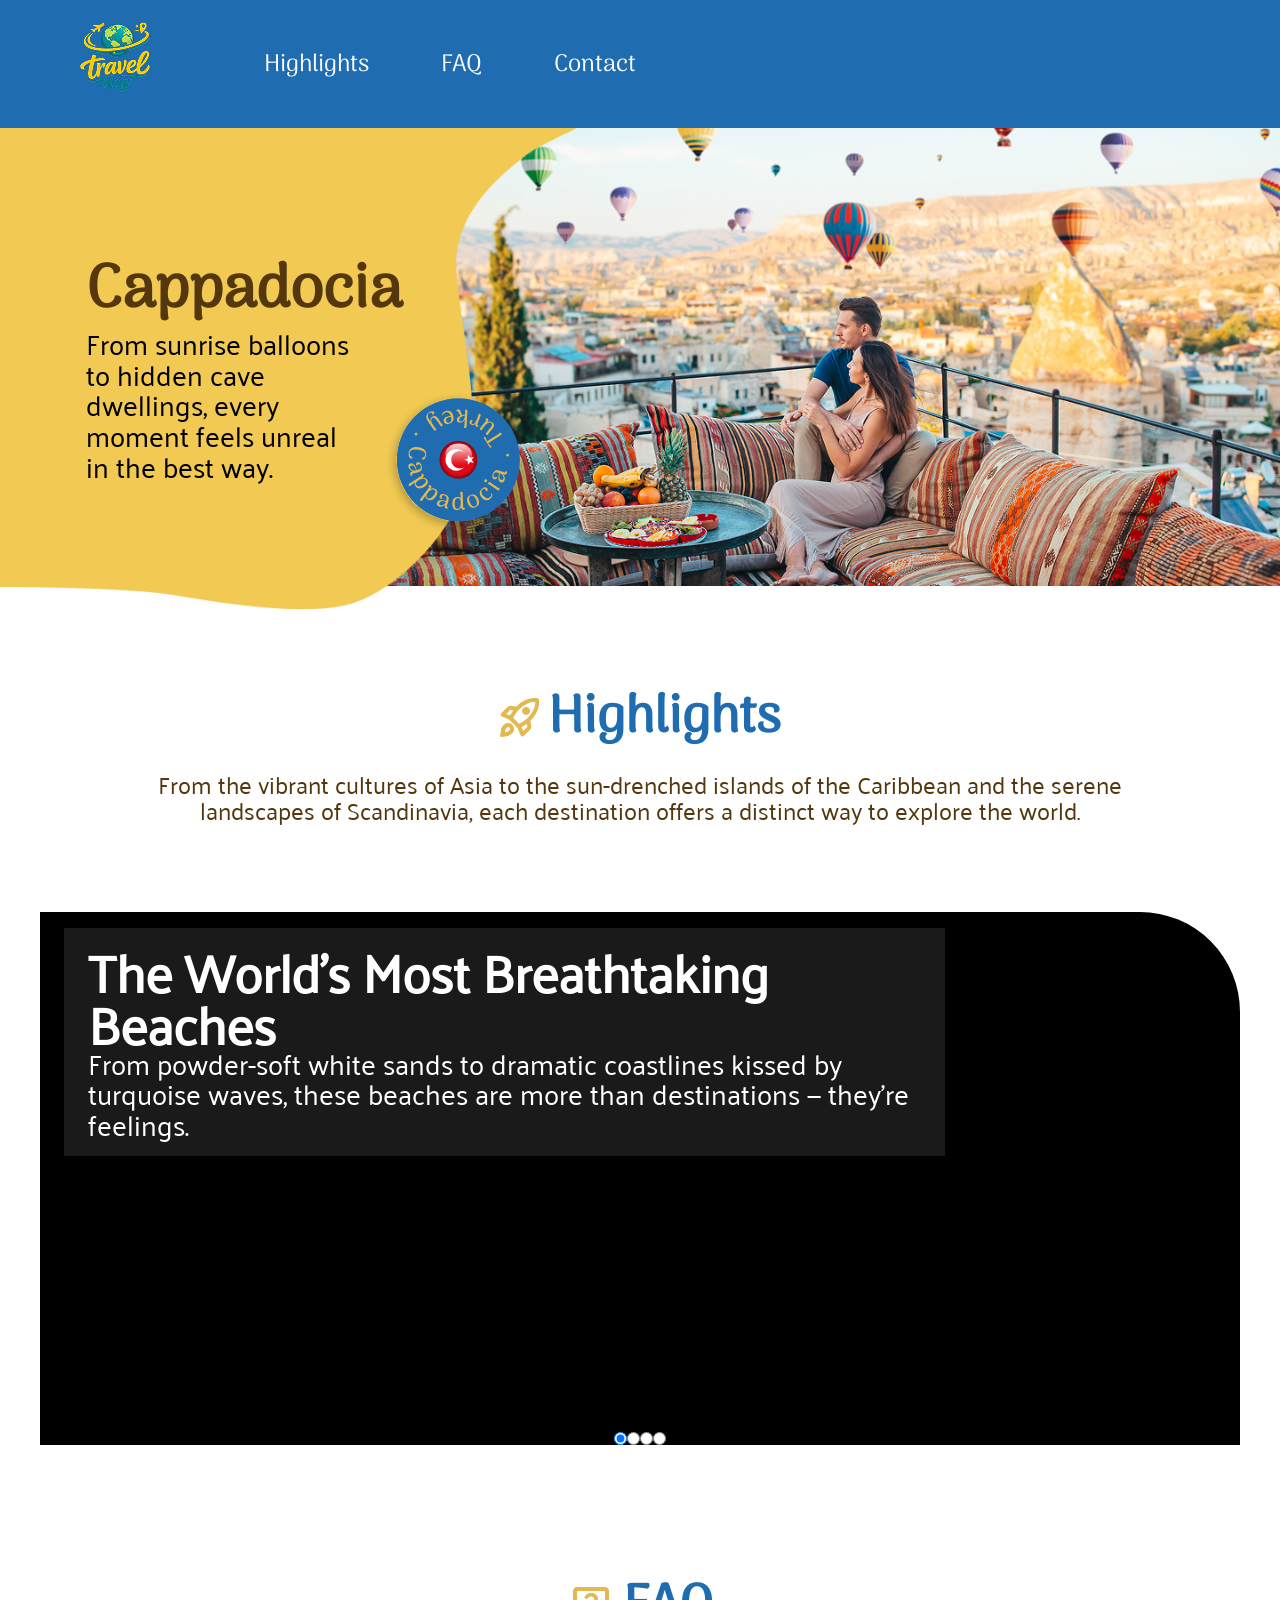
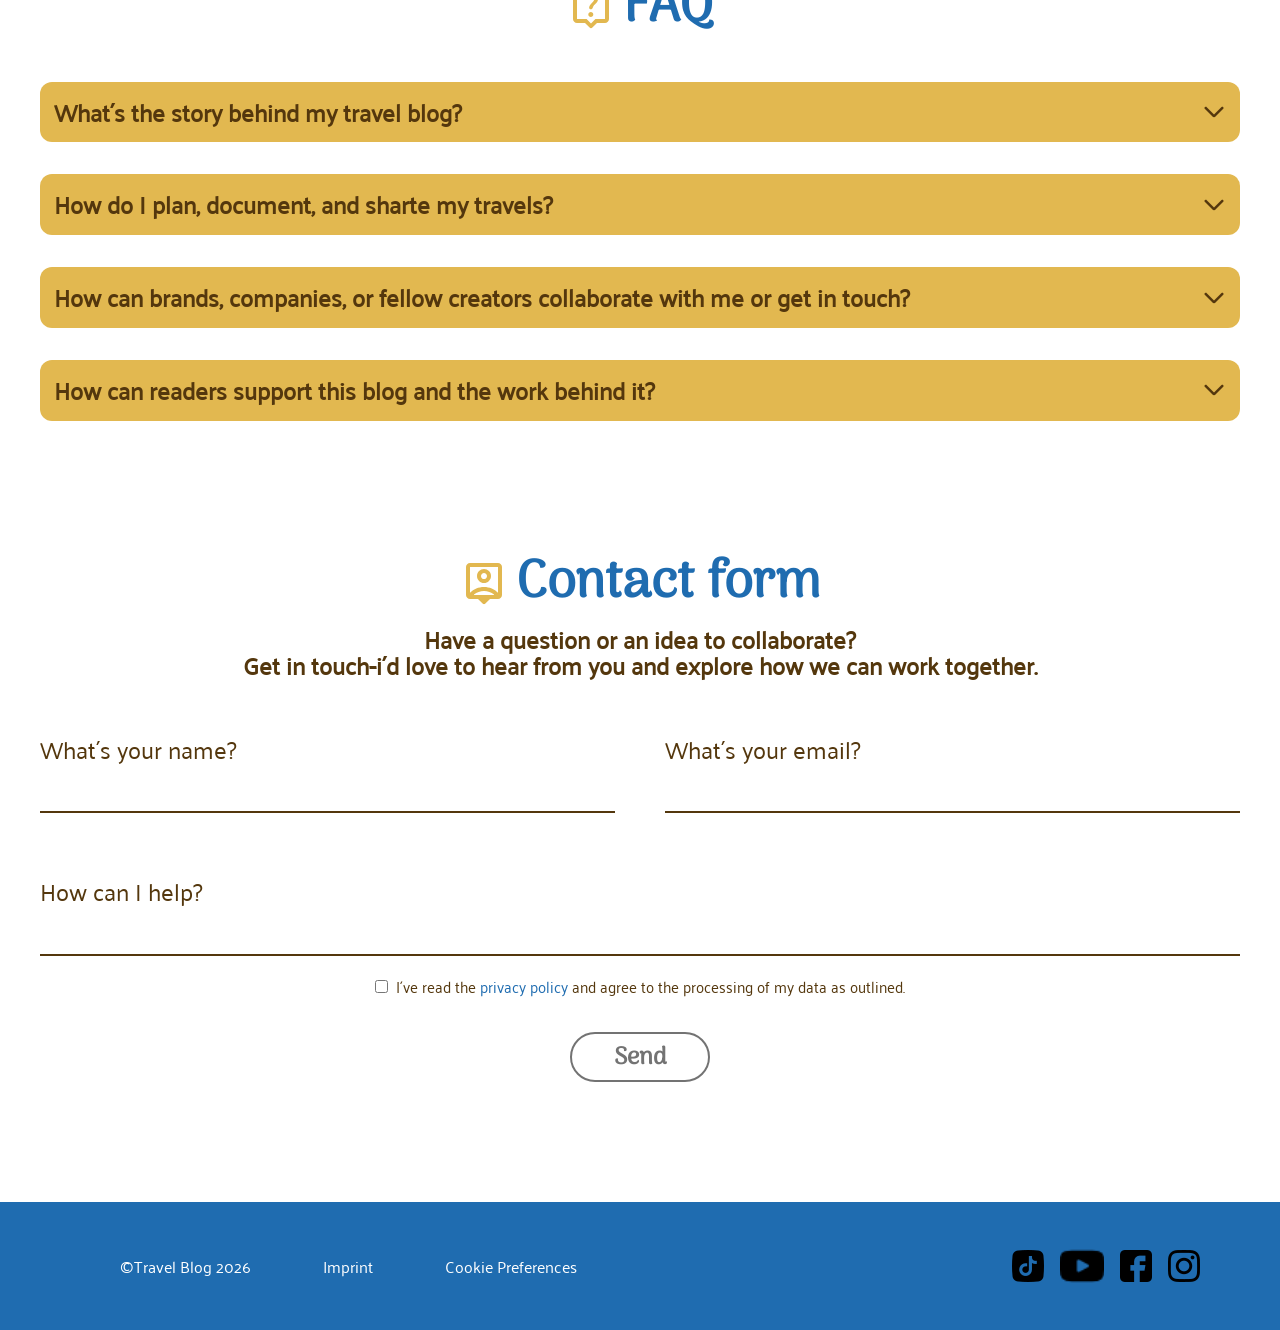
==== index.html @ 749b05cd "feat: added all responsives" ====
<!DOCTYPE html>
<html lang="en">

<head>
    <meta charset="UTF-8">
    <meta name="viewport" content="width=device-width, initial-scale=1.0">
    <title>Blog</title>
    <link rel="stylesheet" href="style.css">
    <link rel="manipulation" href="effects.js">

</head>

<body>
    <header class="header">
        <div class="header-content">
            <a href="../index.html">
                <img src="../img/logo.png" alt="logo" class="header-logo">
            </a>
            <nav>
                <ul>
                    <li><a href="../index.html">
                        <img src="../img/Home.svg" alt="home-icon" class="header-home-button">
                        </a></li>
                    <li><a href="#slider-link">
                        <img src="../img/landing-page_rocket.svg" alt="rocket_icon">
                        <span>Highlights</span>
                        </a></li>
                    <li><a href="#FAQ-link">
                        <img src="../img/live_help.svg" alt="FAQ-img">
                        <span>FAQ</span>
                    </a></li>
                    <li><a href="#contact-link">
                        <img src="../img/person_pin.svg" alt="contact-img">
                        <span>Contact</span>
                    </a></li>
                </ul>
            </nav>
        </div>
    </header>
    <section class="hero">
            <div class="hero-section-yellow">
                <img class="hero-Vector" src="./img/landing-page_hero-Vector 16.png" alt="hero-Vector">
                <div class="hero-section-text">
                    <h3>Cappadocia</h3>
                    <p>From sunrise balloons to hidden cave dwellings, every moment feels unreal in the best way.</p>
                </div>
                <img class="hero-section-circle" src="./img/landing-page_Circle.svg" alt="hero_circle">
            </div>
        </section>
    <main>
        


        <section class="slider-section" id="slider-link">
            <div class="slider-section-text">
                <div class="slider-section-text-headline">
                    <img src="./img/landing-page_rocket.svg" alt="rocket_icon">
                    <h2>Highlights</h2>
                </div>
                <p>From the vibrant cultures of Asia to the sun-drenched islands of the Caribbean and the serene
                    landscapes of Scandinavia, each destination offers a distinct way to explore the world.</p>
            </div>
            <div class="slider-landing_page">
                <input type="radio" name="slider" value="one" checked>
                <input type="radio" name="slider" value="two">
                <input type="radio" name="slider" value="three">
                <input type="radio" name="slider" value="four">


                <div class="slider-landing_page_wrapper" onclick="handleSlider(event)">
                    <a href="Carousel/carousel.html" class="slider-link" target="_blank">
                        <div class="slider-landing_page_element element_one">

                            <div class="slider-landing_page_element_text">
                                <h2>The World’s Most Breathtaking <br> Beaches</h2>
                                <p>From powder-soft white sands to dramatic coastlines kissed by turquoise waves, these
                                    beaches are more than destinations — they’re feelings.</p>
                            </div>
                        </div>
                    </a>
                    <a href="Video/video.html" class="slider-link" target="_blank">
                        <div class="slider-landing_page_element element_two">
                            <div class="slider-landing_page_element_text">
                                <h2>Copenhagen in 3 Days: Big <br> Experiences, Smart Spending</h2>
                                <p>Discover Copenhagen, where historic charm meets modern design, vibrant cycling
                                    culture
                                    and waterfront living. Experience the heart of Scandinavia through cozy cafés,
                                    innovative cuisine, and effortlessly cool city life.</p>
                            </div>
                        </div>
                    </a>
                    <a href="Graph/graph.html" class="slider-link" target="_blank">
                        <div class="slider-landing_page_element element_three">
                            <div class="slider-landing_page_element_text">
                                <h2>Pattaya Pulse: <br> Food, Sun and Neon Nights</h2>
                                <p>From bustling promenades to nearby islands, the city offers an energetic and diverse
                                    escape.
                                    Discover
                                    Pattaya City, with vibrant nightlife and rich cultural landmarks.</p>
                            </div>
                        </div>
                    </a>
                    <a href="" class="slider-link" target="_blank">
                        <div class="slider-landing_page_element element_four">
                            <div class="slider-landing_page_element_text">
                                <h2>Mount Fuji: Japan’s Icon <br> of Nature and Tradition</h2>
                                <p>Rising gracefully above lakes, forests and ancient temples, Mount Fuji is far
                                    more than Japan’s highest peak. Whether admired during cherry blossom season or
                                    covered in snow, it offers unforgettable views and a deep connection to Japanese
                                    culture.</p>
                            </div>
                        </div>
                    </a>
                </div>
            </div>

        </section>


        <section class="FAQ-section" id="FAQ-link">
            <div class="FAQ">
                <img src="img/live_help.svg" alt="FAQ-img">
                <h2>FAQ</h2>
            </div>

            <div class="FAQ-questions">
                <article class="questions">What´s the story behind my travel blog? <img src="img/arrow_forward_ios.png"
                        alt="arrow-down"></article>
                <article class="questions">How do I plan, document, and sharte my travels? <img
                        src="img/arrow_forward_ios.png" alt="arrow-down"></article>
                <article class="questions">How can brands, companies, or fellow creators collaborate with me or get in
                    touch? <img src="img/arrow_forward_ios.png" alt="arrow-down"></article>
                <article class="questions">How can readers support this blog and the work behind it? <img
                        src="img/arrow_forward_ios.png" alt="arrow-down"></article>
            </div>
        </section>


        <section class="contact-section" id="contact-link">
            <div class="contact">
                <div class="contact-headline">
                    <img src="/img/person_pin.svg" alt="contact-img">
                    <h2>Contact form</h2>
                </div>
                <p>
                    Have a question or an idea to collaborate? <br>
                    Get in touch-i´d love to hear from you and explore how we can work together.
                </p>
            </div>

            <div class="contact-form">
                <div class="contact-form-inputs">
                    <div class="contact-form-inputs-top">
                        <div class="contact-form-inputs-top-left">
                            <p class="input-p">What´s your name?</p>
                            <input class="input-top" type="text">
                        </div>

                        <div class="contact-form-inputs-top-right">
                            <p class="input-p">What´s your email?</p>
                            <input class="input-top" type="text">
                        </div>
                    </div>

                    <div class="contact-form-inputs-bottom">
                        <p class="input-p">How can I help?</p>
                        <input class="input-bottom" type="text">
                    </div>
                </div>

                <div class="contact-form-send">
                    <div class="privacy-policy-check">
                        <input type="checkbox">
                        <span>I´ve read the <a href="">privacy policy</a> and agree to the processing of my data as outlined.</span>
                    </div>
                    <button class="contact-form-send-button">
                        Send
                    </button>
                </div>
            </div>
        </section>
    </main>

    <footer>
        <nav>
            <ul>
                <li>©Travel Blog 2026</li>
                <li><a href="">Imprint</a></li>
                <li><a href="">Cookie Preferences</a></li>
            </ul>
        </nav>

        <div class="socials">
            <img src="../img/tiktok2.png" alt="Tiktok-Logo" class="social-icon">
            <img class="yt-logo social-icon" src="../img/youtube.png" alt="YouTube-Logo">
            <img src="../img/facebook.png" alt="Facebook-Logo" class="social-icon">
            <img src="../img/Instagram.png" alt="Instagram-Logo" class="social-icon">
        </div>

    </footer>
</body>

</html>
---- style.css ----
:root {
    --primary-color: #1F6CB0;
    --secondary-color: #E2B850;
    --alternative-color: #E24C60;
    --texts: "Palanquin";
    --headlines: "Arima";
}

@font-face {
    font-display: swap;
    font-family: 'Arima';
    font-style: normal;
    font-weight: 400;
    src: url(fonts/Arima/Arima-VariableFont_wght.ttf) format('woff2');
}

@font-face {
    font-display: swap;
    font-family: 'Palanquin';
    font-style: normal;
    font-weight: 400;
    src: url(fonts/Arima/Palanquin/Palanquin-Regular.ttf) format('woff2');
}

/** General **/

* {
    margin: 0;
    box-sizing: border-box;
    scroll-behavior: smooth;
}

body {
    display: flex;
    flex-direction: column;
    min-height: 100vh;
}

header {
    background-color: var(--primary-color);

    font-family: var(--headlines);
    font-size: 24px;

    padding: 0px 80px;
}

.header-content {

    height: 128px;

    margin: 0 auto;

    display: flex;
    align-items: center;
}

.header-logo {
    height: 72px;
    width: 72px;
    object-fit: contain;
    /* Sorgt dafür, dass das Logo nicht verzerrt */
}

.header-home-button {
    display: none;
}


nav ul {
    display: flex;
    list-style-type: none;
    gap: 72px;
    justify-content: center;
}

nav ul a {
    color: white;
    text-decoration: none;
}

nav img {
    display: none;
}

main {
    flex: 1;
}

main p {
    color: #54370D;
}

section {
    max-width: 1440px;
    margin: 0 auto;
}

footer {
    display: flex;
    justify-content: space-between;
    align-items: center;
    background-color: var(--primary-color);
    height: 128px;
    color: white;
    font-family: var(--texts);
    font-size: 16px;
    padding: 0px 80px;
}

footer a {
    color: white;
}

/** Headlines **/
h1 {
    color: var(--alternative-color);
    font-family: var(--headlines);
    font-size: 64px;
    font-weight: 700 bold;
    line-height: 1.2;
}

h2 {
    color: var(--primary-color);
    font-size: 52px;
    font-weight: 600;
    font-family: var(--headlines);
}

h3 {
    font-family: var(--headlines);
    font-size: 32px;
    line-height: 120%;
    font-weight: 600;
    color: #54370D;

    align-self: center;
}

/** Text **/


/** Images **/
.socials {
    display: flex;
    align-items: center;
    gap: 16px;
}

.yt-logo {
    height: 44px;
    width: 44px;
    ;
}

/**MAIN**/
/**Hero-section**/
.hero {
    display: flex;
    width: 100%;
    position: relative;

    background-image: url(img/landing-page_hero\ photo.png);
    background-repeat: no-repeat;
    background-size: contain;
}

.hero-section-yellow {
    position: relative;
    width: 45%;
}

.hero-Vector {
    display: block;
    width: 100%;
    height: 100%;
    object-fit: fill;
}

.hero-section-text {
    position: absolute;
    top: 50%;
    left: 15%;
    transform: translateY(-50%);

    max-width: 280px;
    z-index: 2;
}

.hero-section-text>h3 {
    font-size: 60px;
}

.hero-section-text>p {
    font-family: var(--texts);
    font-size: 28px;
    font-weight: 500;
    line-height: 1.1;
}

.hero-section-circle {
    position: absolute;
    top: 55%;
    right: 0;
    transform: translateX(-35%);


    width: 140px;
    height: auto;

    z-index: 3;
}

/**Slider-Section**/
.slider-section {
    display: flex;
    flex-direction: column;
    align-items: center;
    text-align: center;

    padding-top: 80px;
    gap: 88px;
}

.slider-section-text {
    display: flex;
    flex-direction: column;
    align-items: center;

    gap: 24px;

    max-width: 979px;
}

.slider-section-text-headline {
    display: flex;
    align-items: center;

    gap: 8px;
}

.slider-section-text-headline{
    color: var(--primary-color);
}

.slider-section-text {
    font-size: 24px;
    font-family: var(--texts);
    line-height: 1.1;
}



/**Slider**/

.slider-landing_page {
    position: relative;

    background-color: black;

    max-width: 1200px;
    min-height: 533px;

    width: 100%;
    height: 100%;

    display: flex;
    justify-content: center;
    align-items: flex-end;

    overflow: hidden;

    border-top-right-radius: 100px;
}

.slider-landing_page input {
    z-index: 2;
}

.slider-landing_page_wrapper {
    z-index: 1;

    position: absolute;
    top: 0;
    left: 0;
    display: flex;

    width: 400%;
    height: 100%;

    transition: all 1s ease-in-out;
}

.slider-landing_page_element {
    width: 100%;
    height: 100%;

    padding: 16px 24px;

    background-size: cover;
    background-position: center;
    background-repeat: no-repeat;
}

.element_one {
    background-image: url("./img/carousel-5.jpg");
    background-repeat: no-repeat;
    background-size: cover;
}

.element_two {
    background-image: url("./img/copenhagen.jpg");
    background-repeat: no-repeat;
    background-size: cover;
}

.element_three {
    background-image: url("./img/pattaya.jpeg");
    background-repeat: no-repeat;
    background-size: cover;
}

.element_four {
    background-image: url("./img/mount_fuji.jpg");
    background-repeat: no-repeat;
    background-size: cover;
}

.slider-landing_page input[value="one"]:checked~.slider-landing_page_wrapper {
    transform: translatex(0%);
}

.slider-landing_page input[value="two"]:checked~.slider-landing_page_wrapper {
    transform: translatex(-25%);
}

.slider-landing_page input[value="three"]:checked~.slider-landing_page_wrapper {
    transform: translatex(-50%);
}

.slider-landing_page input[value="four"]:checked~.slider-landing_page_wrapper {
    transform: translatex(-75%);
}

.slider-landing_page_element_text {
    background-color: rgba(255, 255, 255, 0.1);
    max-width: 881px;


    padding: 16px 24px;

    gap: 8px;

    text-align: left;
}

.slider-landing_page_element_text h2{
    font-family: var(--texts);
    font-weight: bold;
    color: white;
    line-height: 1;
}

.slider-landing_page_element_text p {
    font-family: var(--texts);
    font-size: 28px;
    color: white;
    line-height: 1.1;
}

.slider-link {
    display: block;
    flex: 0 0 25%;
    width: 25%;
    height: 100%;
    text-decoration: none;
}


/** FAQ **/

.FAQ-section {
    display: flex;
    flex-direction: column;
    gap: 32px;
    justify-content: center;
    align-items: center;
    padding-bottom: 120px;
    padding-top: 120px;
}

.FAQ {
    display: flex;
    align-items: center;
    justify-content: center;
    gap: 8px;
}

.FAQ h2 {
    height: fit-content;
}

.FAQ-questions {
    display: flex;
    flex-direction: column;
    align-items: center;

    width: 100%;

    gap: 32px;
}

.questions {
    display: flex;
    align-items: center;
    justify-content: space-between;
    font-size: 24px;
    font-weight: 700;
    line-height: 120%;
    font-family: var(--texts);
    color: #54370D;
    background-color: var(--secondary-color);

    max-width: 1200px;
    width: 100%;
    padding: 16px 14px;
    border-radius: 12px;
}

/** Contact **/

.contact-section {
    display: flex;
    flex-direction: column;
    gap: 56px;
    padding-bottom: 120px;
}

.contact {
    display: flex;
    flex-direction: column;
    align-items: center;
    text-align: center;
}

.contact-form {
    display: flex;
    flex-direction: column;
    gap: 16px;
    align-items: center;
}

.contact p {
    color: #54370D;
    font-size: 24px;
    font-family: var(--texts);
    font-weight: 600;
    line-height: 110%;
}

.contact-headline {
    display: flex;
    align-items: center;
    justify-content: center;
    gap: 8px;
}

.contact-form-send {
    display: flex;
    flex-direction: column;
    justify-content: center;
    align-items: center;
    gap: 32px;
}

.privacy-policy-check {
    display: flex;
    
    align-items: center;
    justify-content: center;
    width: 100%;
    gap: 8px;
    color: #54370D;
    font-size: 15px;
    font-weight: 400;
    font-family: var(--texts);
}

.privacy-policy-check a {
    color: var(--primary-color);
    text-decoration: none;
}


/** Input **/

input {
    border: none;
    border-bottom: 2px solid #54370D;
    outline: none;
    padding: 8px 0;

}

.input-p {
    font-size: 24px;
    font-weight: 500;
    line-height: 120%;
    font-family: var(--texts);
}

.contact-form-inputs {
    display: flex;
    flex-direction: column;

    gap: 64px;
    width: 100%;
    max-width: 1200px;
}

.contact-form-inputs-top {
    display: flex;
    gap: 50px;
}

.contact-form-inputs-top-left {
    display: flex;
    flex-direction: column;

    gap: 17px;
    flex: 1;
}

.contact-form-inputs-top-right {
    display: flex;
    flex: 1;
    flex-direction: column;

    gap: 17px;
}

.contact-form-inputs-bottom {
    display: flex;
    flex-direction: column;
    gap: 17px;
}

/** Buttons **/

.contact-form-send-button {
    width: 140px;
    height: 50px;
    border-radius: 40px;
    background-color: white;
    font-family: var(--headlines);
    font-size: 24px;
    font-weight: 700;
    color: #737373;
    border: 2px solid #737373;
}


@media (max-width: 1024px) {

    main {
        padding: 40px 20px;
        /* Weniger Abstand links/rechts, damit der Inhalt Platz hat */
        height: auto;
        /* Hebt die starre 100%-Höhe auf, falls der Text länger wird */
    }

    /* ==========================================
       HERO-SECTION VERKLEINERN (Tablet)
       ========================================== */
    .hero-section-text {
        max-width: 220px;
        /* Schmaler, damit es im Vektor bleibt */
        left: 10%;
        /* Leicht nach links gerückt für mehr Platz */
    }

    .hero-section-text>h3 {
        font-size: 48px;
        /* Von 60px herunterskaliert */
    }

    .hero-section-text>p {
        font-size: 24px;
        /* Von 28px herunterskaliert */
        line-height: 1.2;
    }

    .hero-section-circle {
        width: 120px;
        /* Skaliert den dekorativen Kreis mit */
        height: auto;
        transform: translateX(-25%);
    }

    .p {
        font-size: 20px;
        /* Leicht kleinere Schriftgröße für Tablets */
        line-height: 1.4;
        /* Etwas mehr Zeilenhöhe für bessere Lesbarkeit */
        justify-content: center;
        /* Zentriert den Text auf Tablets */
    }

    .slider-section-text {
        font-size: 20px;
        /* Leicht kleinere Schriftgröße für Tablets */
        justify-content: center;
        /* Zentriert den Text auf Tablets */
    }

    .slider-Landing_page {

        justify-content: center;
        /* Zentriert den Text auf Tablets */
    }

    .FAQ {
        font-size: 48px;
        /* Leicht kleinere Überschrift für Tablets */
    }
}



@media (max-width: 768px) {

    h1 {
        font-size: 48px;
    }

    h2 {
        font-size: 40px;
    }

    h3 {
        font-size: 24px;
    }

    main {
        padding: 40px 20px;
        /* Weniger Abstand links/rechts, damit der Inhalt Platz hat */
        height: auto;
        /* Hebt die starre 100%-Höhe auf, falls der Text länger wird */
    }

    /* ==========================================
       HERO-SECTION OPTIMIERUNG
       ========================================== */
    .hero {
        display: block;
        /* Stellt sicher, dass die Sektion auf Handys korrekt angezeigt wird */
        background-size: cover;
        /* Füllt jetzt den gesamten rechten Bereich aus (kein weißer Rand mehr!) */
        background-position: center right;
        /* Richtet das Foto optimal aus */
        min-height: 250px;
        /* Gibt der Sektion eine stabile Höhe auf Handys */
    }

    .hero-section-yellow {
        width: 55%;
        display: flex;
        align-items: center;
        /* Zentriert den Inhalt vertikal im gelben Bereich */
    }

    .hero-Vector {
        object-fit: cover;
        /* Verhindert, dass sich die gelbe Grafik verzerrt */
        height: 100%;
        /* Stellt sicher, dass das Bild die volle Höhe des Containers einnimmt */
    }

    .hero-section-text {
        max-width: 180px;
        left: 10%;
        transform: translateY(-50%);
    }

    .hero-section-text>h3 {
        font-size: 36px;
        /* Sauber lesbar */
        margin-bottom: 8px;
    }

    .hero-section-text>p {
        font-size: 18px;
        line-height: 1.5;
    }

    .hero-section-circle {
        width: 75px;
        transform: translateX(-50%);
    }

    footer {
        flex-direction: column;
        /* Elemente untereinander statt nebeneinander */
        height: auto;
        /* Hebt die starre Höhe von 128px auf */
        padding: 40px 20px;
        /* Schafft Platz nach oben und unten */
        gap: 24px;
        /* Abstand zwischen Text-Links und Icons */
        text-align: center;
    }



    .social-icon {
        width: 18px;
        /* Einheitliche Größe für alle 3 Icons */
        height: 18px;
        object-fit: contain;
    }

    .contact-form {
        justify-content: center;
    }

    .contact-form-inputs {
        width: 100% !important;
        /* Hebt die 1200px auf */
        max-width: 100%;
        gap: 32px;
        /* Verringert den riesigen Abstand zwischen Elementen */
    }

    .input-top {
        width: 100% !important;
        /* Hebt die 575px auf */
        max-width: 575px;
    }

    /* Die obere Reihe (Name / Email) bricht untereinander um */
    .contact-form-inputs-top {
        flex-direction: column;
        gap: 32px;
        width: 100%;
    }

    /* Die linken und rechten Spalten nutzen jetzt 100% statt 600px */
    .contact-form-inputs-top-left,
    .contact-form-inputs-top-right,
    .contact-form-inputs-bottom {
        width: 100% !important;
        display: flex;
        flex-direction: column;
        align-items: center;
        gap: 12px;
    }

    .input-bottom {
        width: 100% !important;
        /* Zwingt die lange Linie, sich dem Bildschirm anzupassen */
        max-width: 575px;
        /* Optional: Begrenzung, damit es nicht zu lang wird */
    }
}


@media (max-width: 480px) {

    
    h1 {
        font-size: 36px;
    }

    h2 {
        font-size: 30px;
    }

    h3 {
        font-size: 20px;
    }
    
    .header {
        height: 70px;
    }

    .header-logo {
        width: 56px;
        height: auto;
        align-items: center;
        justify-content: center;

    }

    .header-content>a {
        display: flex;
        align-items: center;
        justify-content: center;
    }

    .header nav {
        position: fixed;
        bottom: 0;
        left: 0;
        width: 100%;
        height: 70px;

        padding: 24px 25px;

        background-color: var(--primary-color);
        z-index: 1000;
    }

    .header-content {
        width: 100%;
        height: 100%;

        display: flex;
        justify-content: center;
        align-items: center;
    }

    .header-home-button {
        display: block;
        width: 30px;
    }

    nav span {
        display: none;
    }

    nav img {
        display: block;
        width: 30px;
    }

    .header nav {
        width: 100%;
    }

    .header nav ul {
        width: 100%;
        padding: 0;

        display: flex;
        justify-content: space-around;
        align-items: center;

        gap: 0;
    }

    .hero {
        position: relative;
        display: block;

        background-size: cover;
        background-position: center;
        background-repeat: no-repeat;
    }

    .hero-section-text {
        display: none;
    }
    
    .hero-section-circle {
        transform: translateX(-15%);
    }

    .hero-Vector {
        width: auto;
        height: 150px;
    }

    body {
        padding-bottom: 70px;
    }

    .slider-section-text-headline>img {
        width: 40px;
    }

    .slider-landing_page_element_text>h2 {
        font-size: 28px;
    }

    .slider-landing_page_element_text>p {
        font-size: 20px;
    }

    .FAQ>img {
        width: 40px;
    }

    .questions {
        font-size: 16px;
    }

    .contact-headline>img {
        width: 40px;
    }

    .contact>p{
        display: none;
    }

    .privacy-policy-check {
        font-size: 15px;
        line-height: 1.2;
    }

    footer {
        display: flex;
        flex-direction: row;
    }

    footer ul {
        position: relative;
        display: flex;
        flex-direction: column-reverse;
        
        padding-left: 0px;
        gap: 8px;
        align-items: flex-start;
    }

}
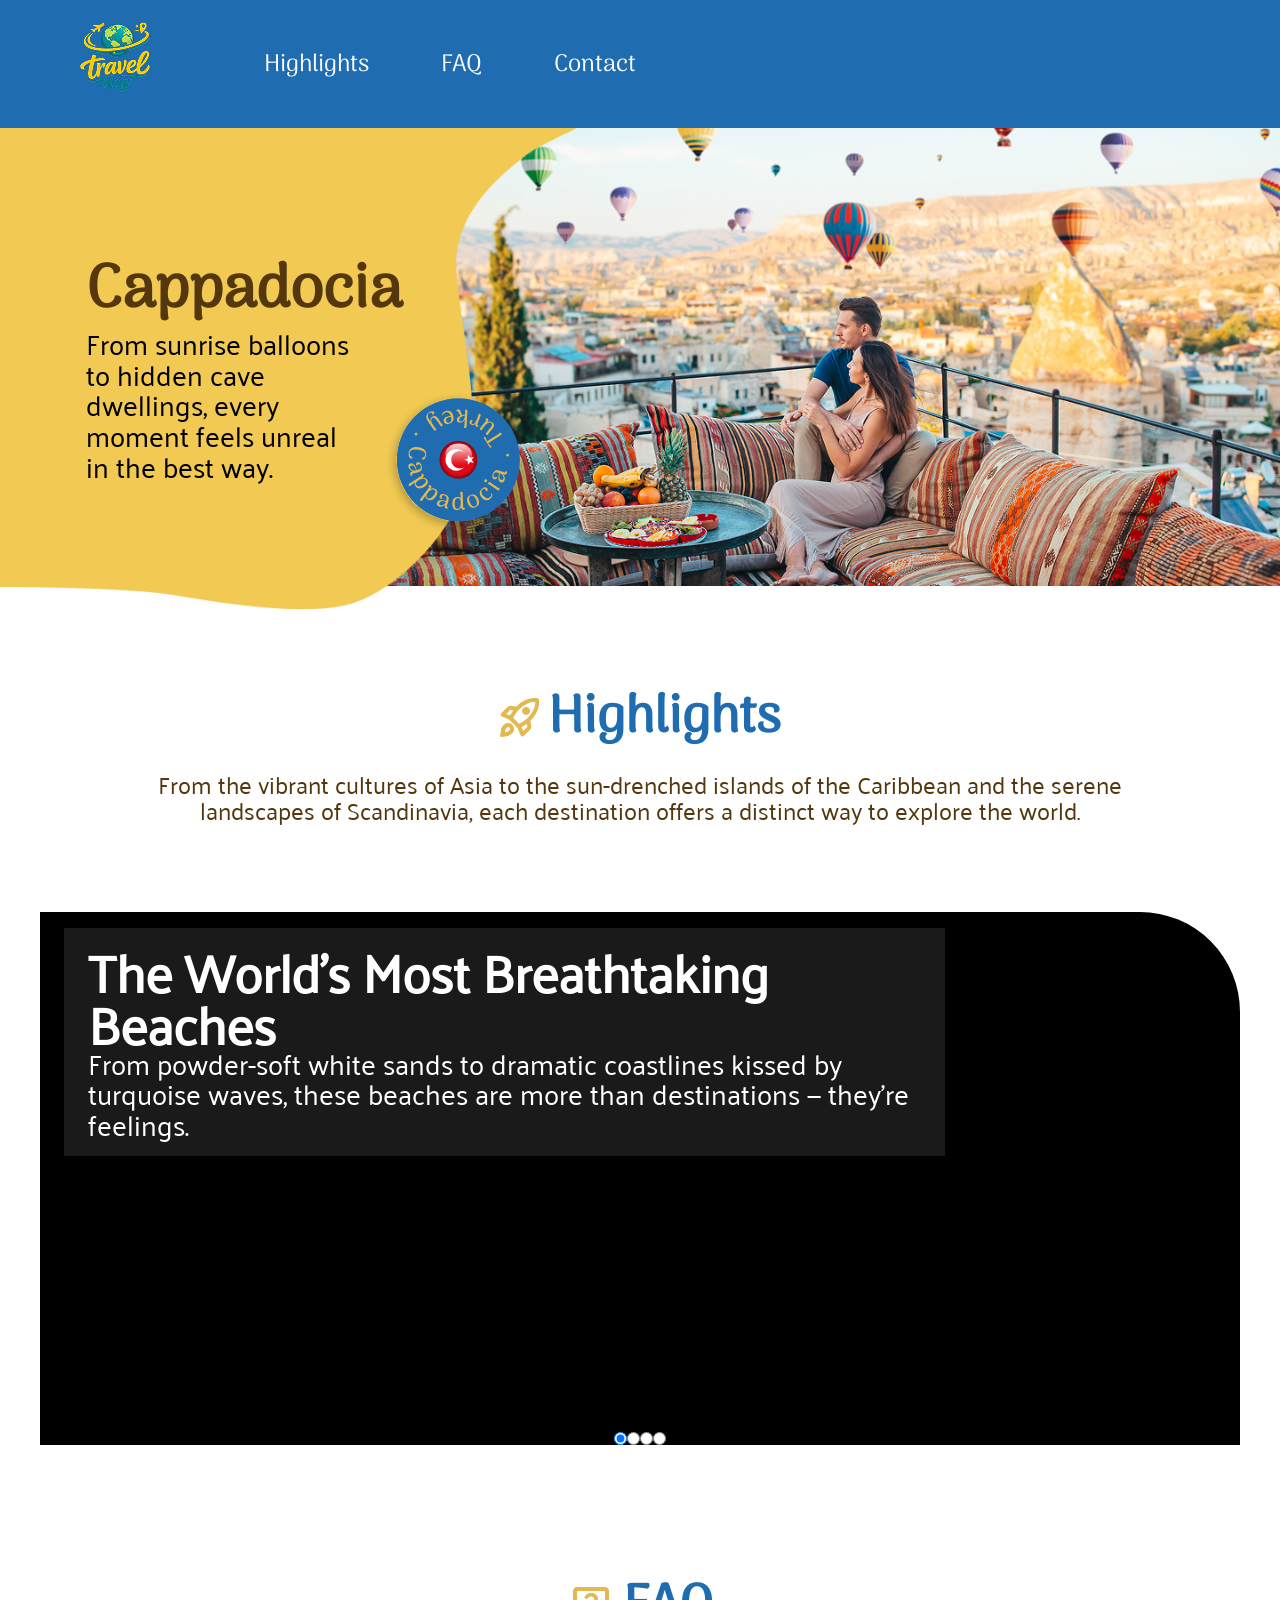
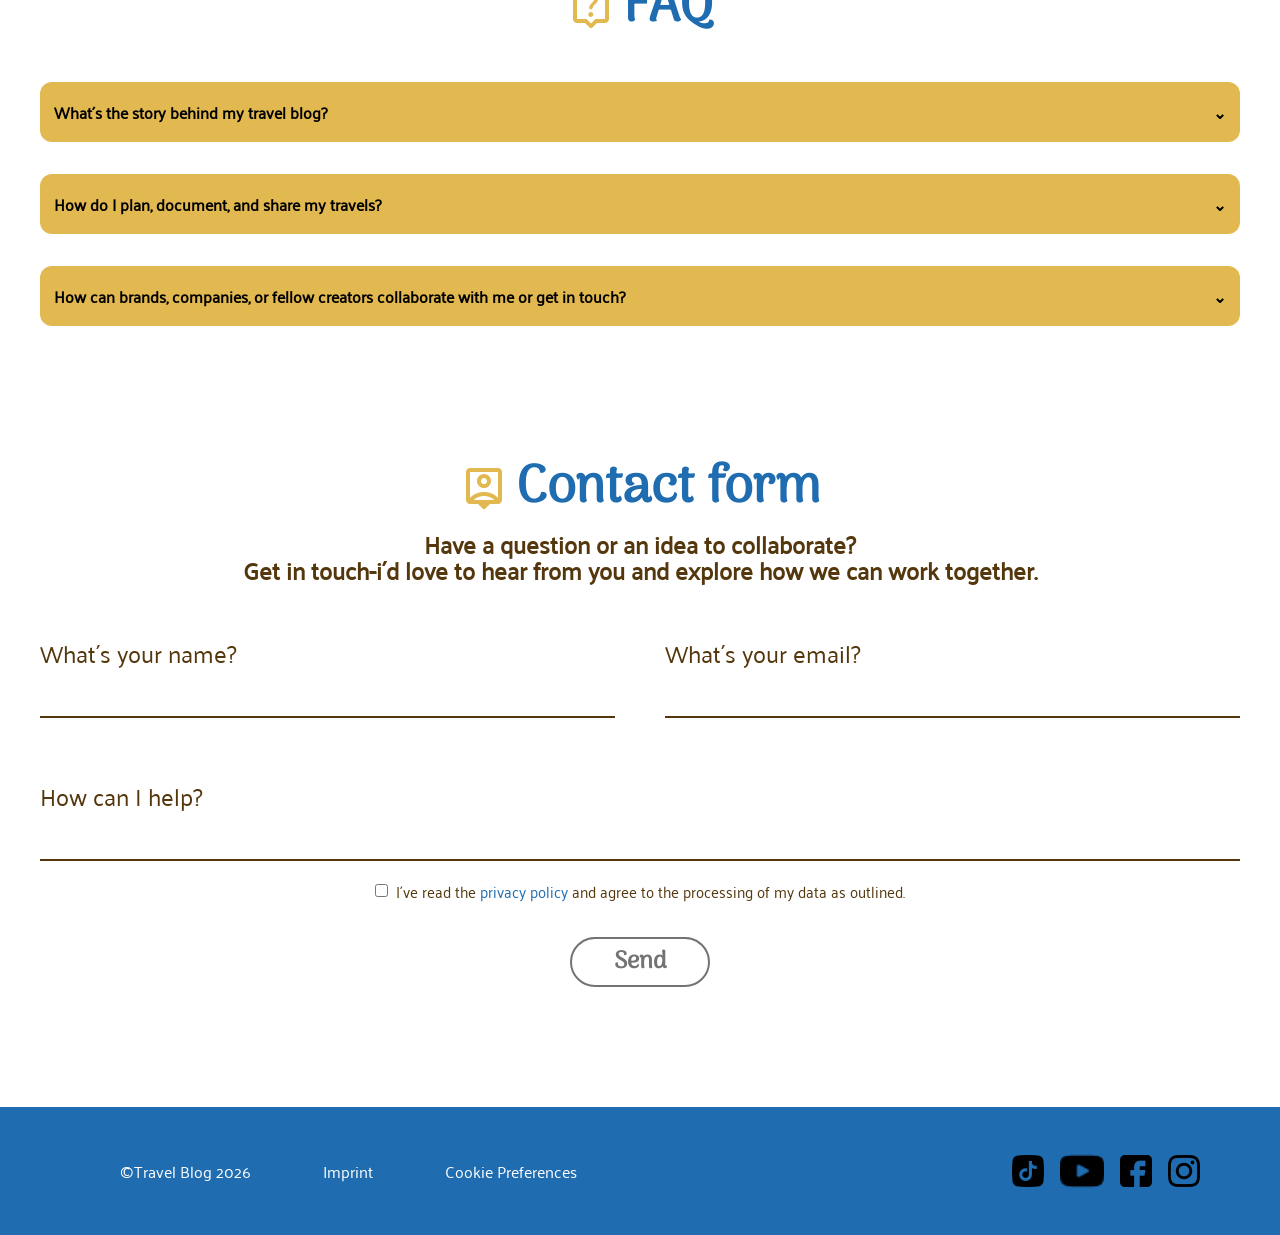
==== commit 660509e1: "feat: add accordion to the FAQ-Section" ====
--- a/index.html
+++ b/index.html
@@ -124,14 +124,44 @@
             </div>
 
             <div class="FAQ-questions">
-                <article class="questions">What´s the story behind my travel blog? <img src="img/arrow_forward_ios.png"
-                        alt="arrow-down"></article>
-                <article class="questions">How do I plan, document, and sharte my travels? <img
-                        src="img/arrow_forward_ios.png" alt="arrow-down"></article>
-                <article class="questions">How can brands, companies, or fellow creators collaborate with me or get in
-                    touch? <img src="img/arrow_forward_ios.png" alt="arrow-down"></article>
-                <article class="questions">How can readers support this blog and the work behind it? <img
-                        src="img/arrow_forward_ios.png" alt="arrow-down"></article>
+                <details class="question-item">
+                    <summary class="questions">
+                        What´s the story behind my travel blog?
+                    </summary>
+
+                    <div class="questions-text">
+                        <p>
+                            Lorem ipsum dolor sit amet consectetur adipisicing elit. Soluta itaque pariatur,
+                            beatae, quaerat, praesentium tenetur obcaecati cumque fugit nemo eos.
+                        </p>
+                    </div>
+                </details>
+
+                <details class="question-item">
+                    <summary class="questions">
+                        How do I plan, document, and share my travels?
+                    </summary>
+
+                    <div class="questions-text">
+                        <p>
+                            Lorem ipsum dolor sit amet consectetur adipisicing elit. Soluta itaque pariatur,
+                            beatae, quaerat, praesentium tenetur obcaecati cumque fugit nemo eos.
+                        </p>
+                    </div>
+                </details>
+
+                <details class="question-item">
+                    <summary class="questions">
+                        How can brands, companies, or fellow creators collaborate with me or get in touch?
+                    </summary>
+
+                    <div class="questions-text">
+                        <p>
+                            Lorem ipsum dolor sit amet consectetur adipisicing elit. Soluta itaque pariatur,
+                            beatae, quaerat, praesentium tenetur obcaecati cumque fugit nemo eos.
+                        </p>
+                    </div>
+                </details>
             </div>
         </section>
 
--- a/style.css
+++ b/style.css
@@ -140,6 +140,11 @@
 
 /** Text **/
 
+ a:hover{
+    text-decoration: underline;
+
+ }
+
 
 /** Images **/
 .socials {
@@ -409,23 +414,63 @@
     width: 100%;
 
     gap: 32px;
+    
+    align-items: center;
+
+    font-family: var(--texts);
+}
+
+.question-item {
+    width: 100%;
+    max-width: 1200px;
+
+    background-color: var(--secondary-color);
+    border-radius: 12px;
+    overflow: hidden;
 }
 
 .questions {
     display: flex;
     align-items: center;
     justify-content: space-between;
-    font-size: 24px;
-    font-weight: 700;
-    line-height: 120%;
-    font-family: var(--texts);
-    color: #54370D;
-    background-color: var(--secondary-color);
-
-    max-width: 1200px;
+
     width: 100%;
     padding: 16px 14px;
-    border-radius: 12px;
+
+    background-color: var(--secondary-color);
+    border-radius: 0;
+    background: none;
+
+    cursor: pointer;
+    list-style: none;
+    text-align: left;
+
+    font-weight: bold;
+}
+
+/* Standard-Pfeil des Browsers ausblenden */
+.questions::-webkit-details-marker {
+    display: none;
+}
+
+.questions::after {
+    content: "⌄";
+    transition: transform 0.3s;
+}
+
+.question-item[open] .questions::after {
+    transform: rotate(180deg);
+}
+
+.questions-text {
+    padding: 16px 24px;
+    background-color: var(--secondary-color);
+    
+    background: none;
+}
+
+.questions-text p {
+    margin: 0;
 }
 
 /** Contact **/
@@ -640,6 +685,10 @@
 
     h3 {
         font-size: 24px;
+    }
+
+    p {
+        font-size: 18px;
     }
 
     main {
@@ -779,6 +828,10 @@
     h3 {
         font-size: 20px;
     }
+
+    p {
+        font-size: 16px;
+    }
     
     .header {
         height: 70px;
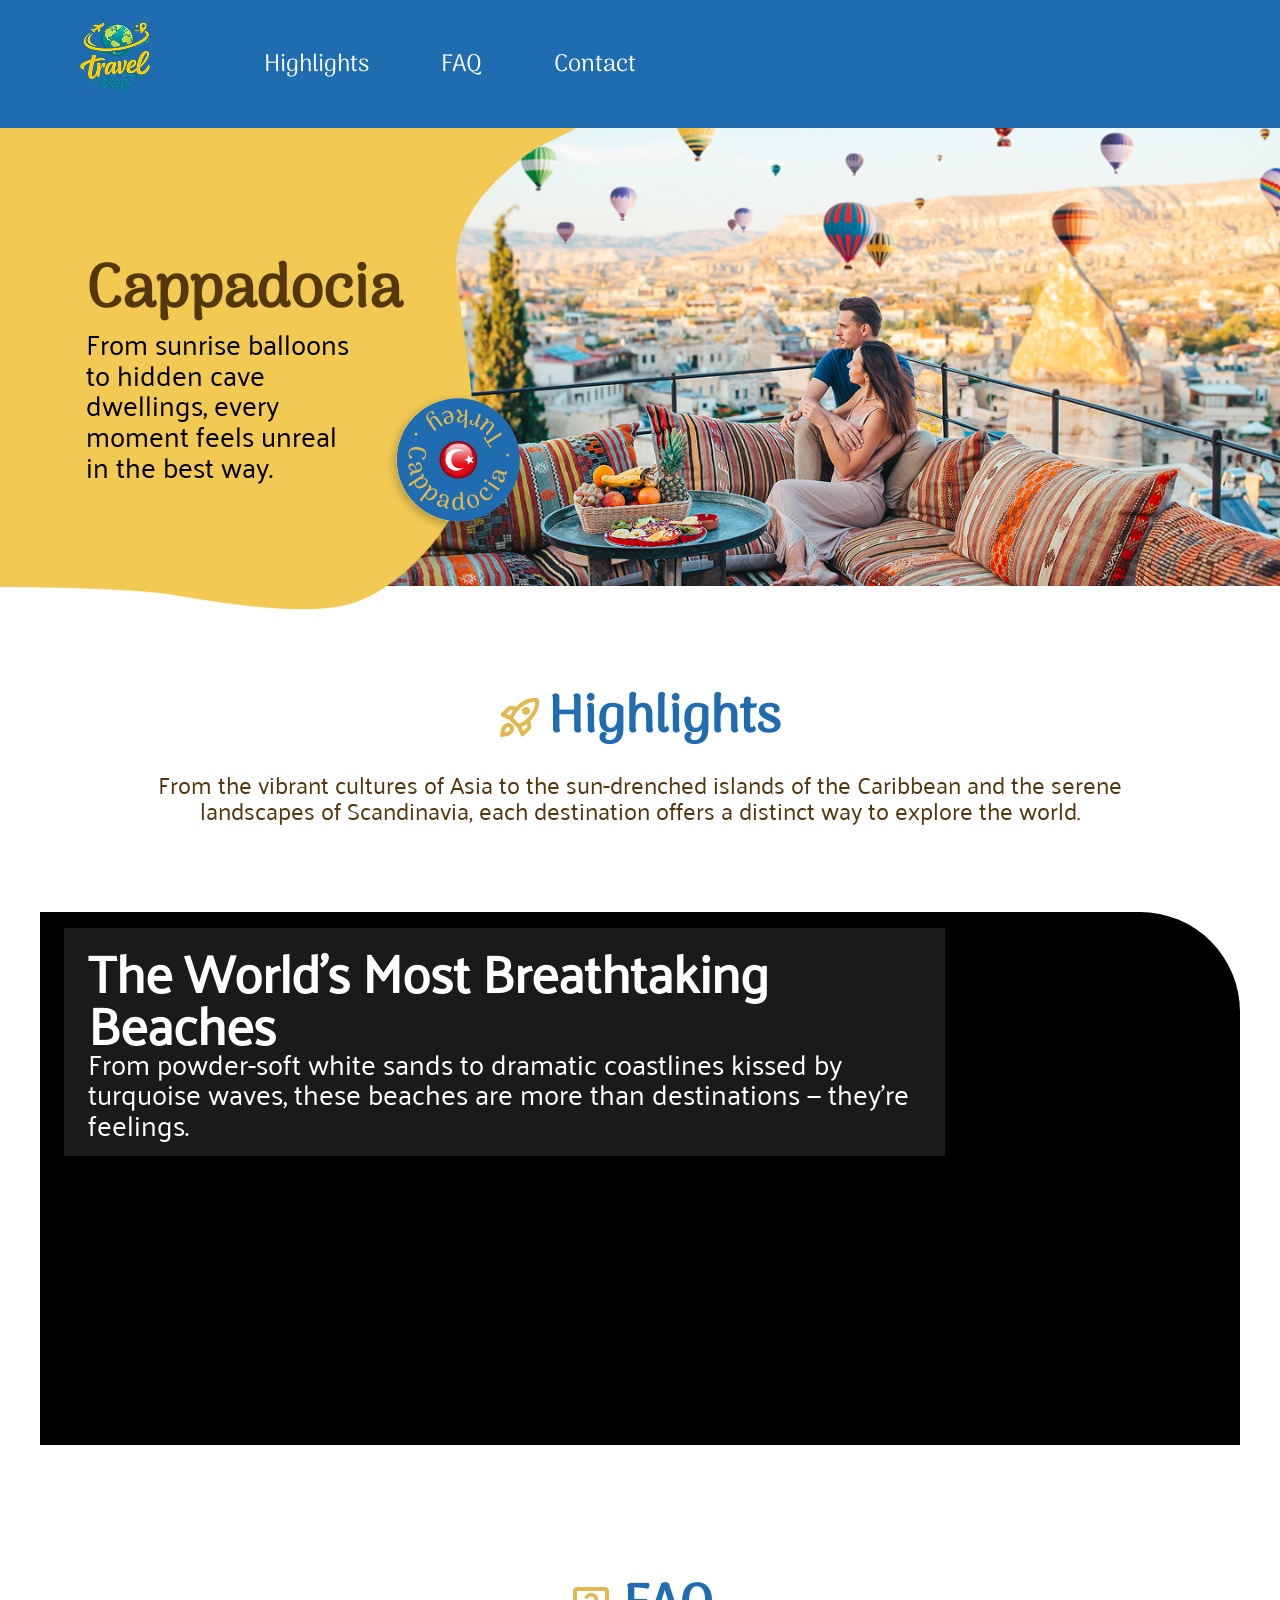
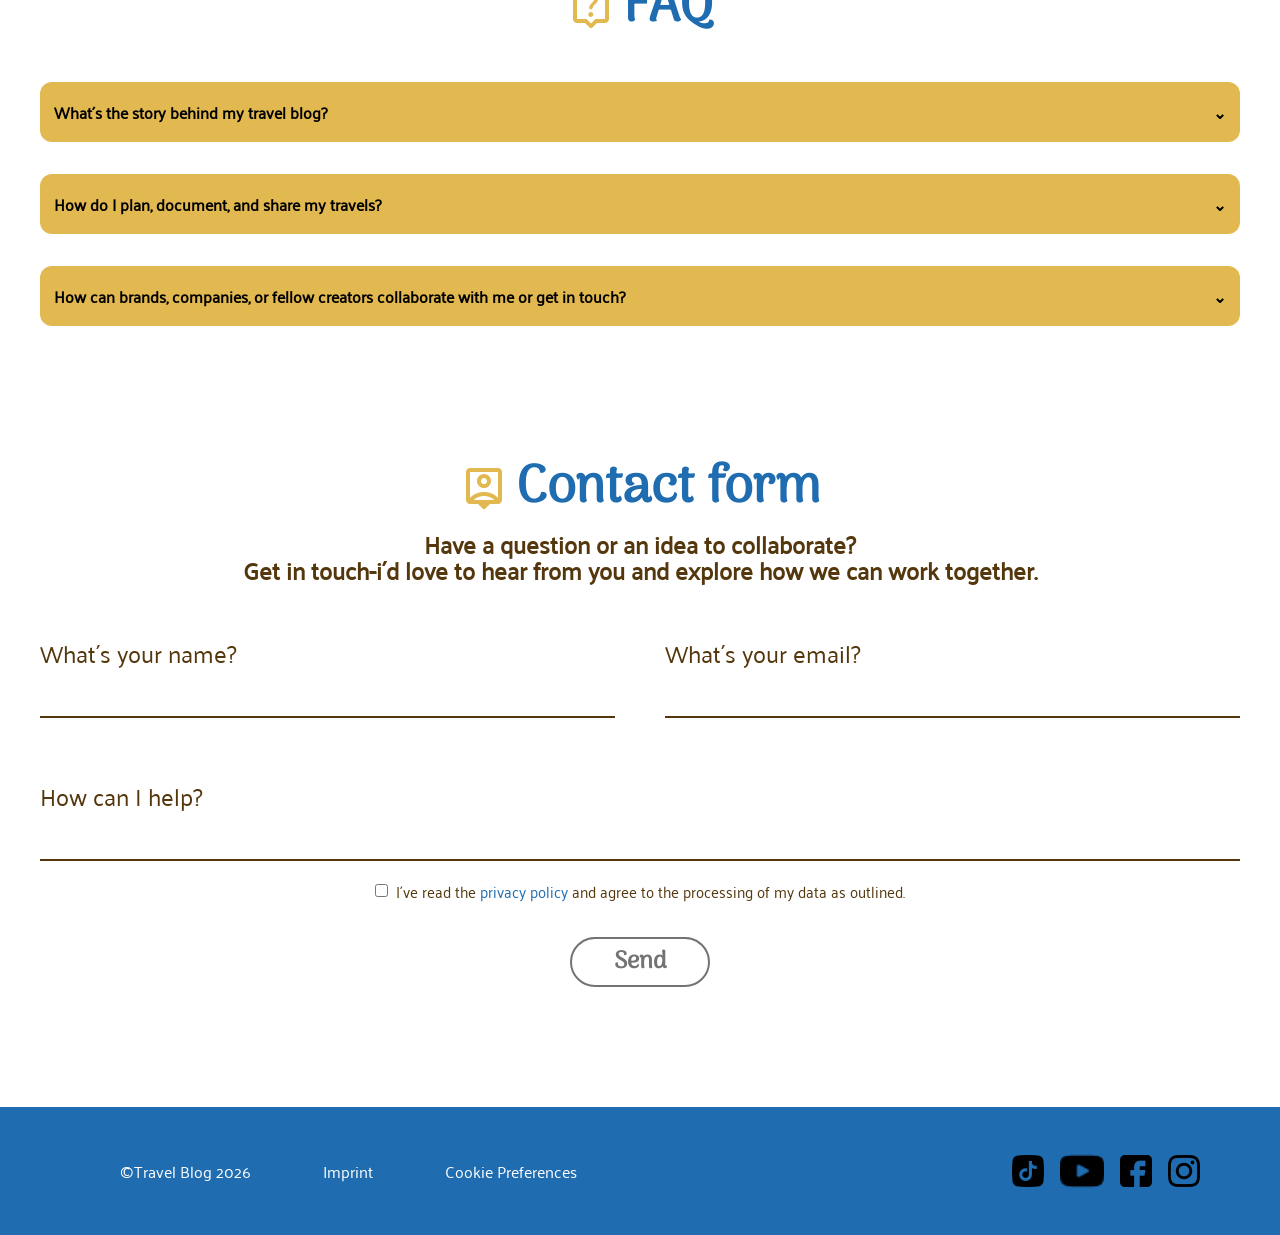
==== commit 644b33b3: "feat: js Einbindung auf der homepage" ====
--- a/index.html
+++ b/index.html
@@ -6,7 +6,7 @@
     <meta name="viewport" content="width=device-width, initial-scale=1.0">
     <title>Blog</title>
     <link rel="stylesheet" href="style.css">
-    <link rel="manipulation" href="effects.js">
+    <script src="effects.js" defer></script>
 
 </head>
 
@@ -67,7 +67,7 @@
                 <input type="radio" name="slider" value="four">
 
 
-                <div class="slider-landing_page_wrapper" onclick="handleSlider(event)">
+                <div class="slider-landing_page_wrapper">
                     <a href="Carousel/carousel.html" class="slider-link" target="_blank">
                         <div class="slider-landing_page_element element_one">
 
--- a/style.css
+++ b/style.css
@@ -277,10 +277,12 @@
     overflow: hidden;
 
     border-top-right-radius: 100px;
-}
-
-.slider-landing_page input {
-    z-index: 2;
+   
+    cursor: pointer;
+}
+
+.slider-landing_page input[type="radio"] {
+    display: none;
 }
 
 .slider-landing_page_wrapper {
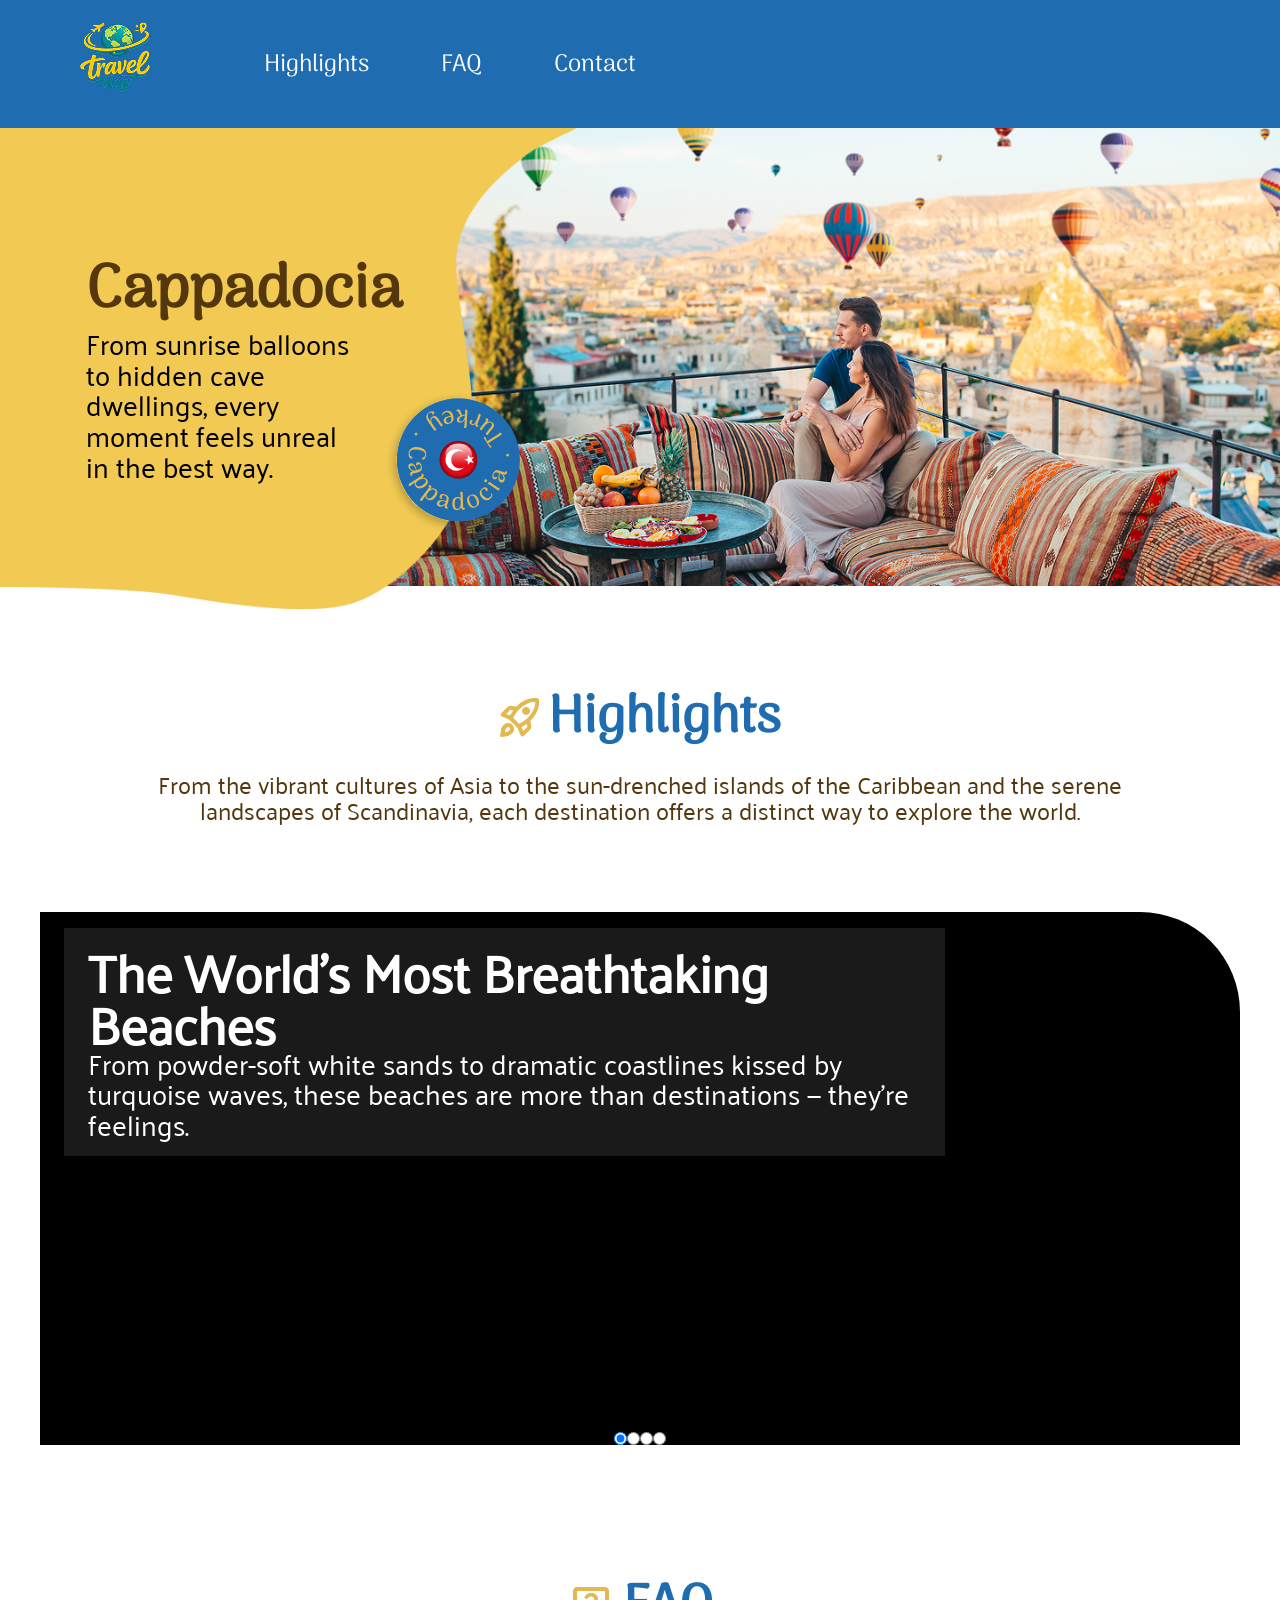
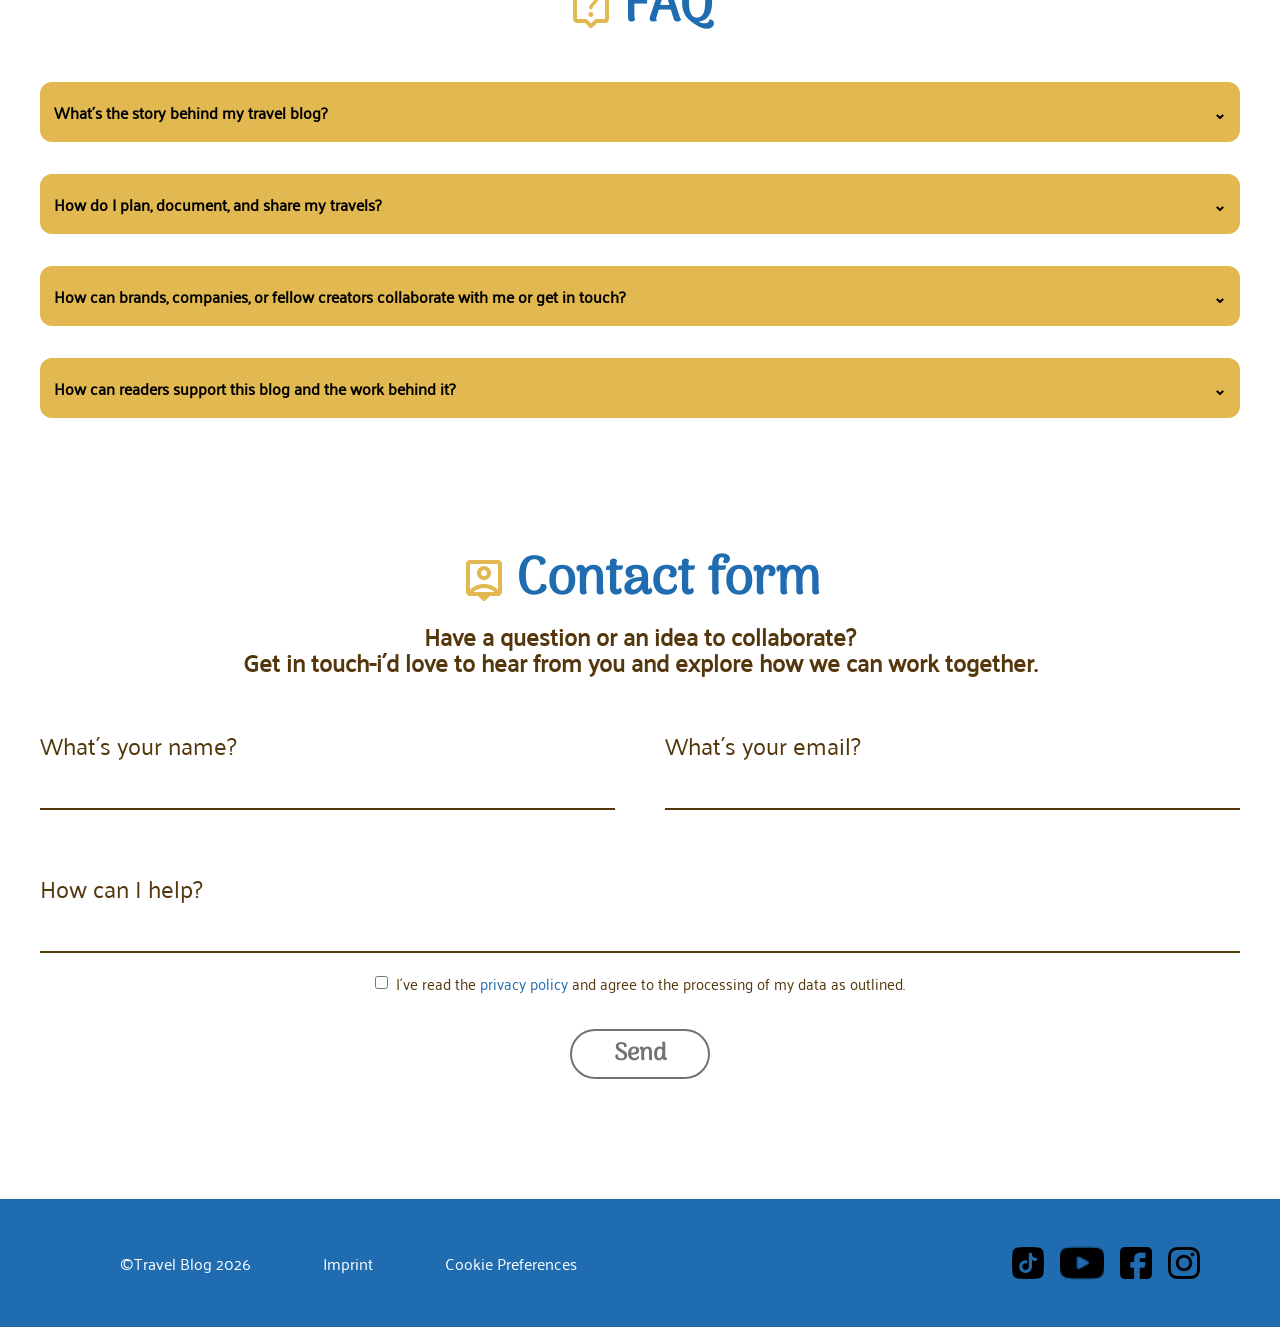
==== commit 05e90428: "fix: show radio-buttons again" ====
--- a/index.html
+++ b/index.html
@@ -19,36 +19,36 @@
             <nav>
                 <ul>
                     <li><a href="../index.html">
-                        <img src="../img/Home.svg" alt="home-icon" class="header-home-button">
+                            <img src="../img/Home.svg" alt="home-icon" class="header-home-button">
                         </a></li>
                     <li><a href="#slider-link">
-                        <img src="../img/landing-page_rocket.svg" alt="rocket_icon">
-                        <span>Highlights</span>
+                            <img src="../img/landing-page_rocket.svg" alt="rocket_icon">
+                            <span>Highlights</span>
                         </a></li>
                     <li><a href="#FAQ-link">
-                        <img src="../img/live_help.svg" alt="FAQ-img">
-                        <span>FAQ</span>
-                    </a></li>
+                            <img src="../img/live_help.svg" alt="FAQ-img">
+                            <span>FAQ</span>
+                        </a></li>
                     <li><a href="#contact-link">
-                        <img src="../img/person_pin.svg" alt="contact-img">
-                        <span>Contact</span>
-                    </a></li>
+                            <img src="../img/person_pin.svg" alt="contact-img">
+                            <span>Contact</span>
+                        </a></li>
                 </ul>
             </nav>
         </div>
     </header>
     <section class="hero">
-            <div class="hero-section-yellow">
-                <img class="hero-Vector" src="./img/landing-page_hero-Vector 16.png" alt="hero-Vector">
-                <div class="hero-section-text">
-                    <h3>Cappadocia</h3>
-                    <p>From sunrise balloons to hidden cave dwellings, every moment feels unreal in the best way.</p>
-                </div>
-                <img class="hero-section-circle" src="./img/landing-page_Circle.svg" alt="hero_circle">
-            </div>
-        </section>
+        <div class="hero-section-yellow">
+            <img class="hero-Vector" src="./img/landing-page_hero-Vector 16.png" alt="hero-Vector">
+            <div class="hero-section-text">
+                <h3>Cappadocia</h3>
+                <p>From sunrise balloons to hidden cave dwellings, every moment feels unreal in the best way.</p>
+            </div>
+            <img class="hero-section-circle" src="./img/landing-page_Circle.svg" alt="hero_circle">
+        </div>
+    </section>
     <main>
-        
+
 
 
         <section class="slider-section" id="slider-link">
@@ -153,6 +153,19 @@
                 <details class="question-item">
                     <summary class="questions">
                         How can brands, companies, or fellow creators collaborate with me or get in touch?
+                    </summary>
+
+                    <div class="questions-text">
+                        <p>
+                            Lorem ipsum dolor sit amet consectetur adipisicing elit. Soluta itaque pariatur,
+                            beatae, quaerat, praesentium tenetur obcaecati cumque fugit nemo eos.
+                        </p>
+                    </div>
+                </details>
+
+                <details class="question-item">
+                    <summary class="questions">
+                        How can readers support this blog and the work behind it?
                     </summary>
 
                     <div class="questions-text">
@@ -201,7 +214,8 @@
                 <div class="contact-form-send">
                     <div class="privacy-policy-check">
                         <input type="checkbox">
-                        <span>I´ve read the <a href="">privacy policy</a> and agree to the processing of my data as outlined.</span>
+                        <span>I´ve read the <a href="">privacy policy</a> and agree to the processing of my data as
+                            outlined.</span>
                     </div>
                     <button class="contact-form-send-button">
                         Send
--- a/style.css
+++ b/style.css
@@ -282,7 +282,9 @@
 }
 
 .slider-landing_page input[type="radio"] {
-    display: none;
+    display: block;
+    position: relative;
+    z-index: 3;
 }
 
 .slider-landing_page_wrapper {
@@ -609,6 +611,31 @@
 
 
 @media (max-width: 1024px) {
+    h1 {
+        font-size: 52px;
+        line-height: 1.1;
+    }
+
+    h2 {
+        font-size: 40px;
+        line-height: 1.1;
+    }
+
+    h3 {
+        font-size: 30px;
+        line-height: 1.2;
+    }
+
+
+    p {
+        font-size: 20px;
+        /* Leicht kleinere Schriftgröße für Tablets */
+        line-height: 1.4;
+        /* Etwas mehr Zeilenhöhe für bessere Lesbarkeit */
+        justify-content: center;
+        /* Zentriert den Text auf Tablets */
+    }
+
 
     main {
         padding: 40px 20px;
@@ -645,15 +672,6 @@
         transform: translateX(-25%);
     }
 
-    .p {
-        font-size: 20px;
-        /* Leicht kleinere Schriftgröße für Tablets */
-        line-height: 1.4;
-        /* Etwas mehr Zeilenhöhe für bessere Lesbarkeit */
-        justify-content: center;
-        /* Zentriert den Text auf Tablets */
-    }
-
     .slider-section-text {
         font-size: 20px;
         /* Leicht kleinere Schriftgröße für Tablets */
@@ -678,15 +696,18 @@
 @media (max-width: 768px) {
 
     h1 {
-        font-size: 48px;
+        font-size: 42px;
+        line-height: 1.1;
     }
 
     h2 {
-        font-size: 40px;
+        font-size: 34px;
+        line-height: 1.2;
     }
 
     h3 {
         font-size: 24px;
+        line-height: 1.2;
     }
 
     p {
@@ -844,7 +865,6 @@
         height: auto;
         align-items: center;
         justify-content: center;
-
     }
 
     .header-content>a {
@@ -966,16 +986,31 @@
     footer {
         display: flex;
         flex-direction: row;
-    }
-
-    footer ul {
-        position: relative;
+        justify-content: space-between;
+        align-items: flex-end;
+        justify-content: center;
+        
+    }
+
+    footer nav ul {
         display: flex;
         flex-direction: column-reverse;
         
         padding-left: 0px;
-        gap: 8px;
+        gap: 0px;
         align-items: flex-start;
+        justify-content: flex-start;
+    }
+
+    .socials {
+        display: flex;
+        align-items: center;
+    }
+
+    .social-icon {
+        object-fit: contain;
+        width: 20px;
+        height: auto;
     }
 
 }
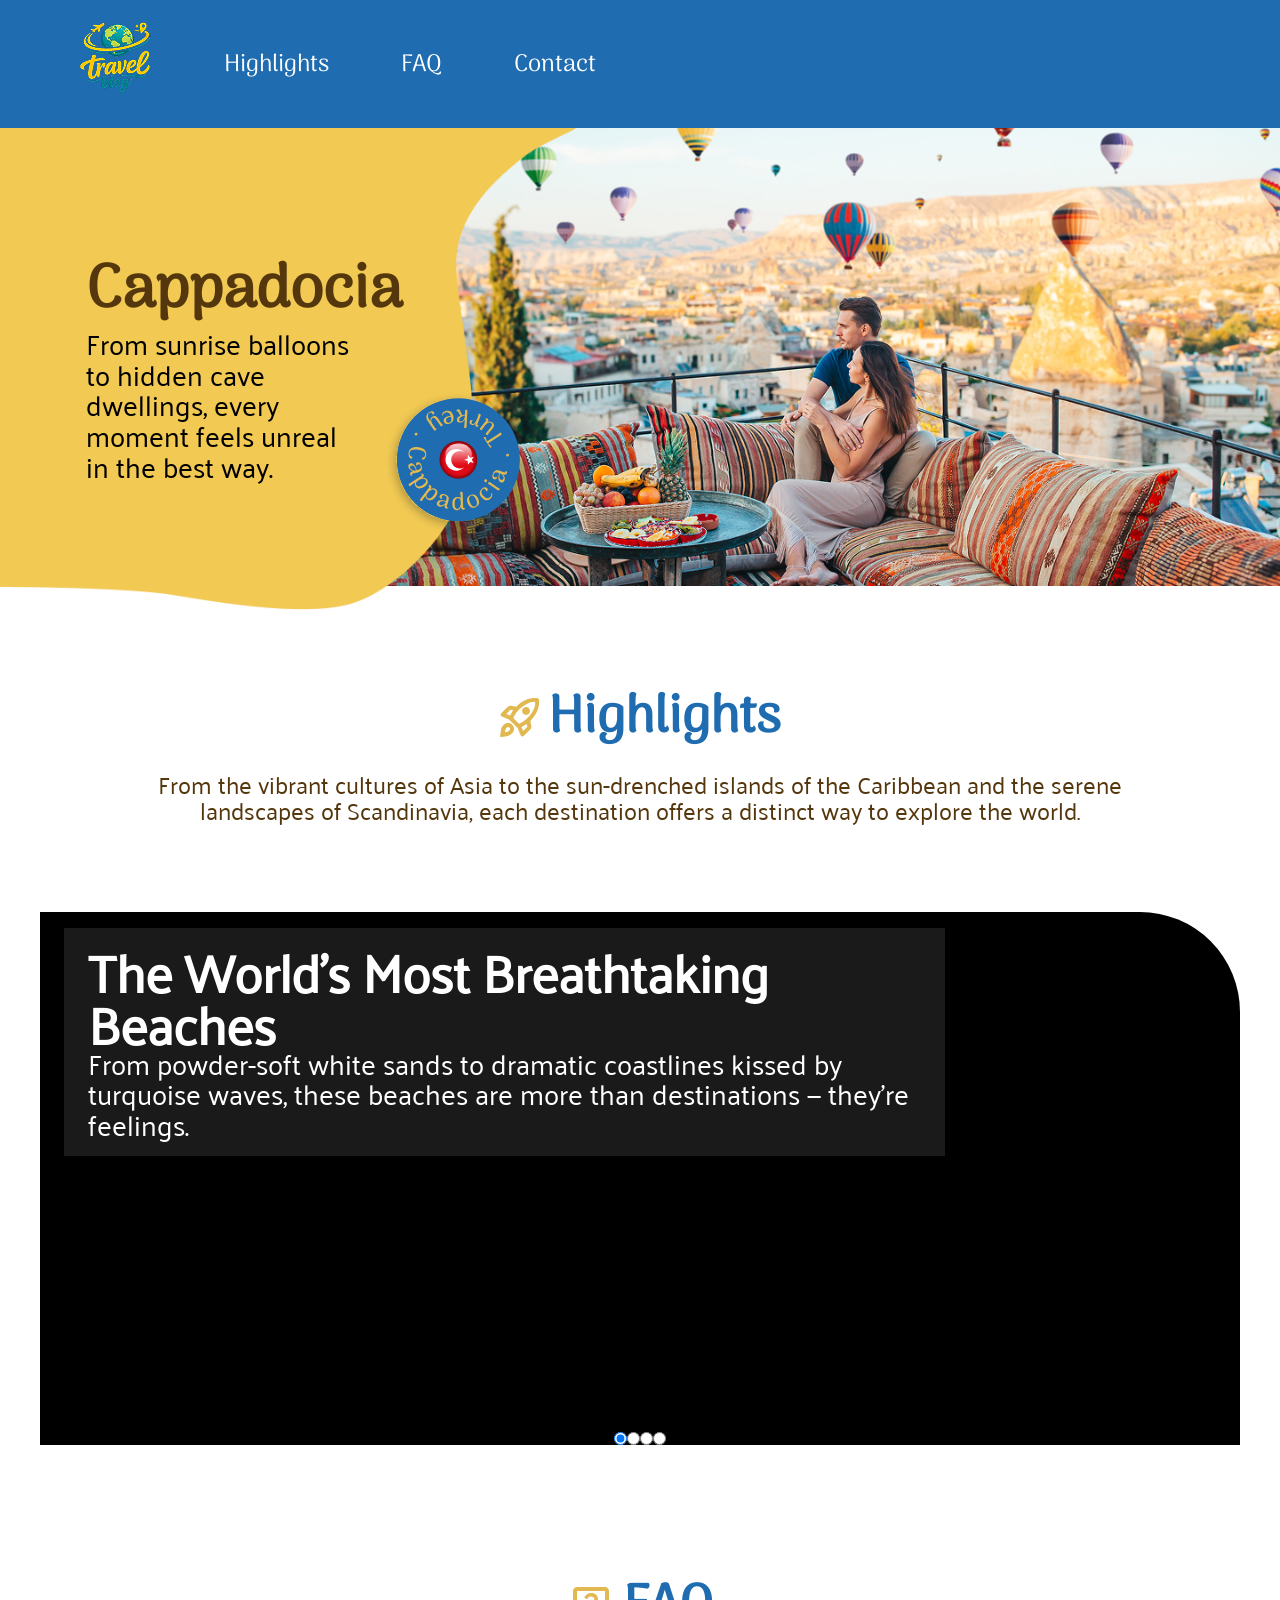
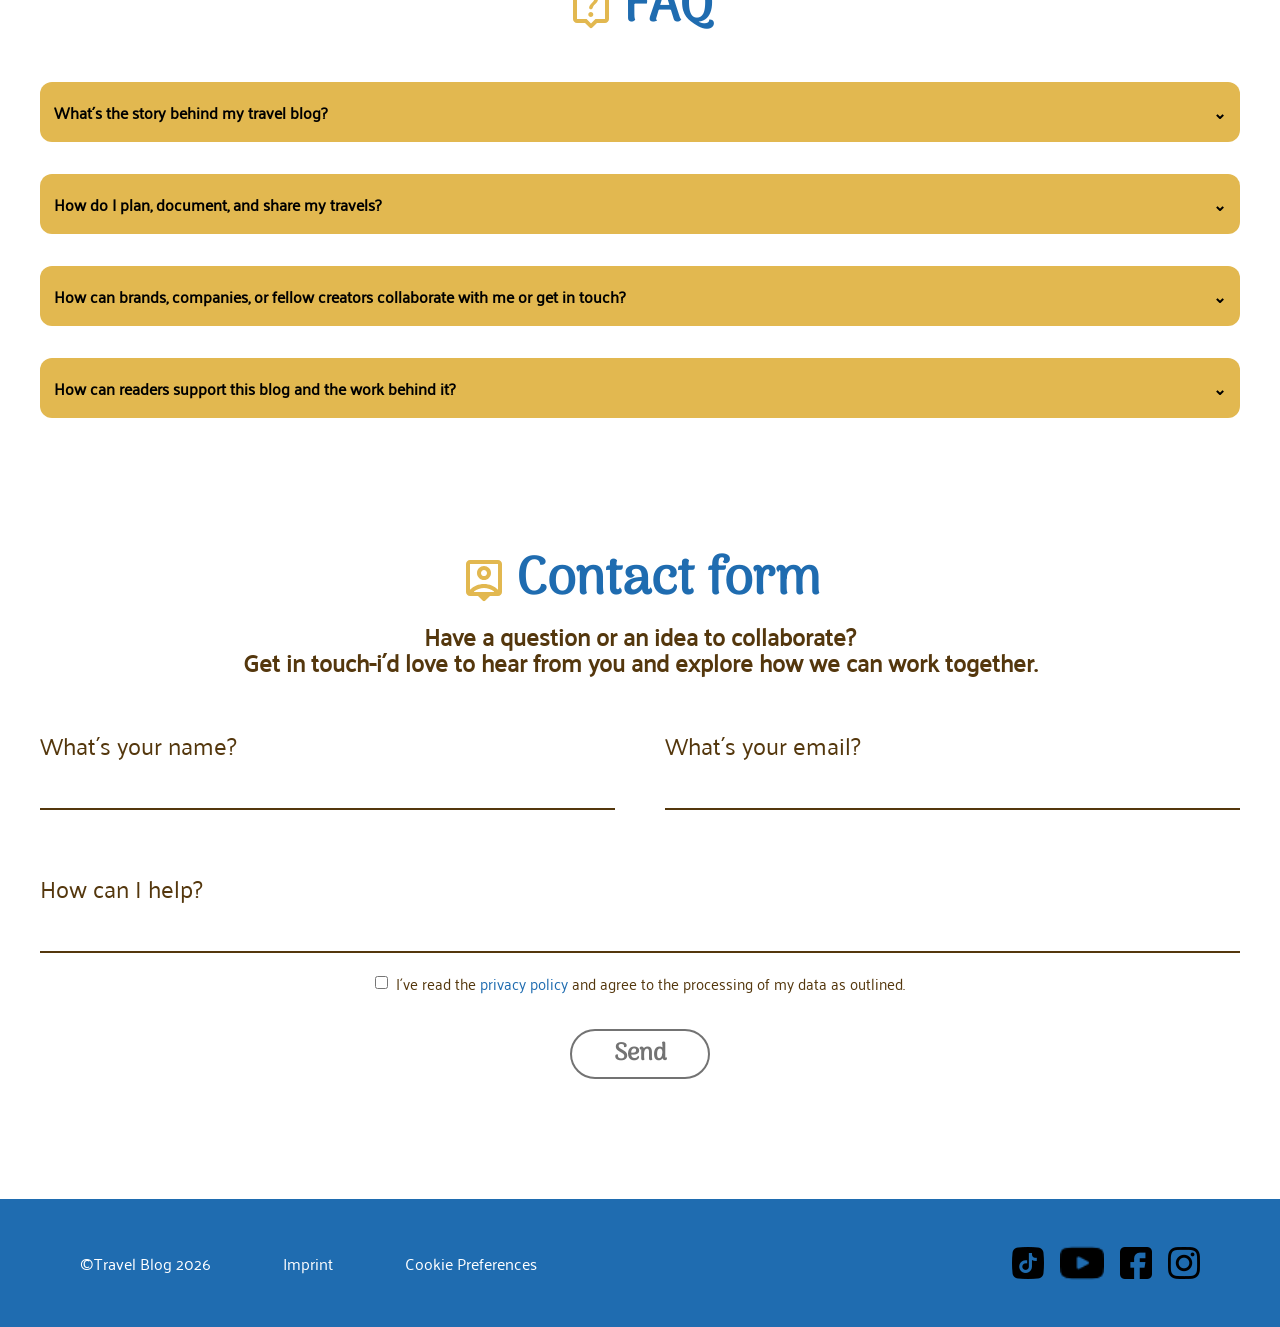
==== commit 04a50d94: "fix: changed links to img and icons in header and footer" ====
--- a/index.html
+++ b/index.html
@@ -14,23 +14,23 @@
     <header class="header">
         <div class="header-content">
             <a href="../index.html">
-                <img src="../img/logo.png" alt="logo" class="header-logo">
+                <img src="./img/logo.png" alt="logo" class="header-logo">
             </a>
             <nav>
                 <ul>
-                    <li><a href="../index.html">
-                            <img src="../img/Home.svg" alt="home-icon" class="header-home-button">
+                    <li><a href="./index.html">
+                            <img src="./img/Home.svg" alt="home-icon" class="header-home-button">
                         </a></li>
                     <li><a href="#slider-link">
-                            <img src="../img/landing-page_rocket.svg" alt="rocket_icon">
+                            <img src="./img/landing-page_rocket.svg" alt="rocket_icon">
                             <span>Highlights</span>
                         </a></li>
                     <li><a href="#FAQ-link">
-                            <img src="../img/live_help.svg" alt="FAQ-img">
+                            <img src="./img/live_help.svg" alt="FAQ-img">
                             <span>FAQ</span>
                         </a></li>
                     <li><a href="#contact-link">
-                            <img src="../img/person_pin.svg" alt="contact-img">
+                            <img src="./img/person_pin.svg" alt="contact-img">
                             <span>Contact</span>
                         </a></li>
                 </ul>
@@ -235,10 +235,10 @@
         </nav>
 
         <div class="socials">
-            <img src="../img/tiktok2.png" alt="Tiktok-Logo" class="social-icon">
-            <img class="yt-logo social-icon" src="../img/youtube.png" alt="YouTube-Logo">
-            <img src="../img/facebook.png" alt="Facebook-Logo" class="social-icon">
-            <img src="../img/Instagram.png" alt="Instagram-Logo" class="social-icon">
+            <img src="./img/tiktok2.png" alt="Tiktok-Logo" class="social-icon">
+            <img class="yt-logo social-icon" src="./img/youtube.png" alt="YouTube-Logo">
+            <img src="./img/facebook.png" alt="Facebook-Logo" class="social-icon">
+            <img src="./img/Instagram.png" alt="Instagram-Logo" class="social-icon">
         </div>
 
     </footer>
--- a/style.css
+++ b/style.css
@@ -43,14 +43,12 @@
     font-size: 24px;
 
     padding: 0px 80px;
+    
 }
 
 .header-content {
-
     height: 128px;
-
     margin: 0 auto;
-
     display: flex;
     align-items: center;
 }
@@ -72,6 +70,7 @@
     list-style-type: none;
     gap: 72px;
     justify-content: center;
+    padding: 0;
 }
 
 nav ul a {
@@ -89,11 +88,6 @@
 
 main p {
     color: #54370D;
-}
-
-section {
-    max-width: 1440px;
-    margin: 0 auto;
 }
 
 footer {
@@ -636,7 +630,6 @@
         /* Zentriert den Text auf Tablets */
     }
 
-
     main {
         padding: 40px 20px;
         /* Weniger Abstand links/rechts, damit der Inhalt Platz hat */
@@ -712,6 +705,10 @@
 
     p {
         font-size: 18px;
+    }
+
+    .header-content span {
+        font-size: 20px;
     }
 
     main {
@@ -771,17 +768,21 @@
         transform: translateX(-50%);
     }
 
+    .header-content {
+    
+    justify-content: center;
+     
+}
+
     footer {
         flex-direction: column;
-        /* Elemente untereinander statt nebeneinander */
+       
         height: auto;
-        /* Hebt die starre Höhe von 128px auf */
+
         padding: 40px 20px;
-        /* Schafft Platz nach oben und unten */
+       
         gap: 24px;
-        /* Abstand zwischen Text-Links und Icons */
-        text-align: center;
-    }
+            }
 
 
 
@@ -995,7 +996,6 @@
     footer nav ul {
         display: flex;
         flex-direction: column-reverse;
-        
         padding-left: 0px;
         gap: 0px;
         align-items: flex-start;
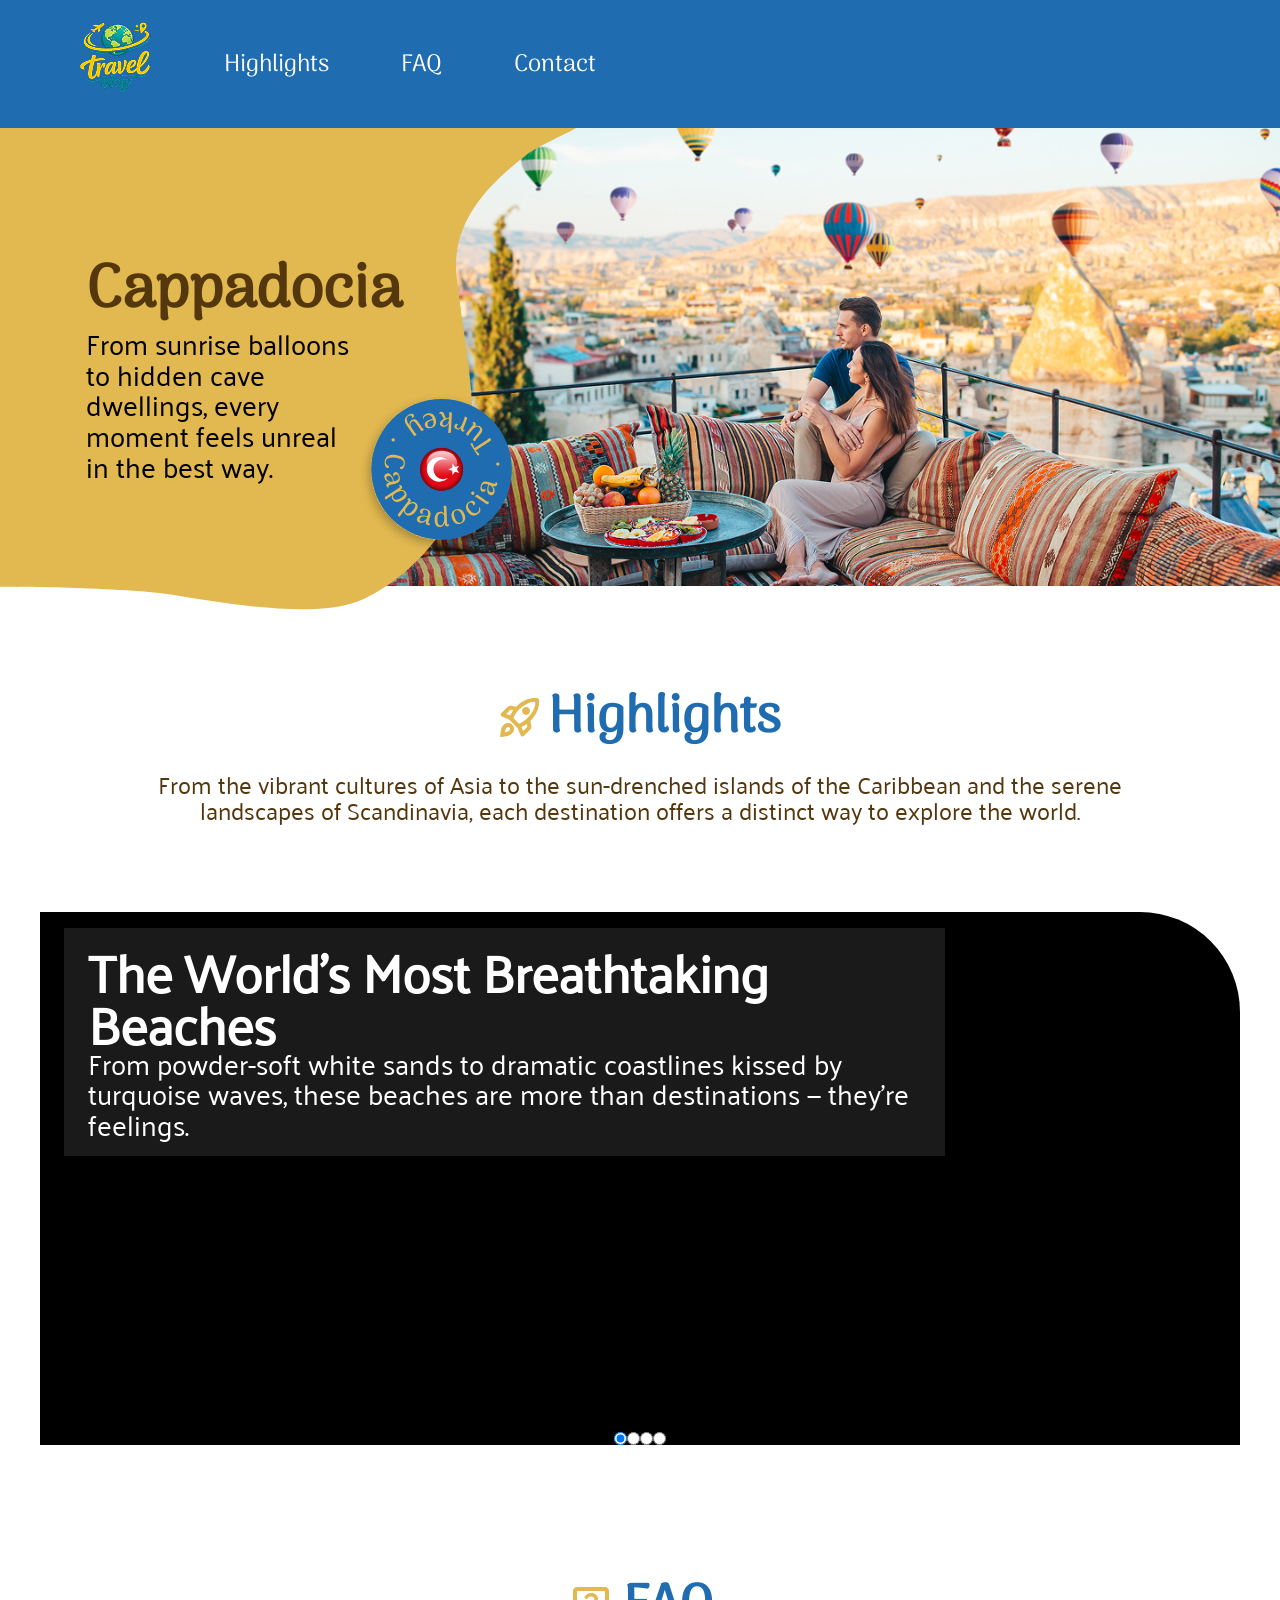
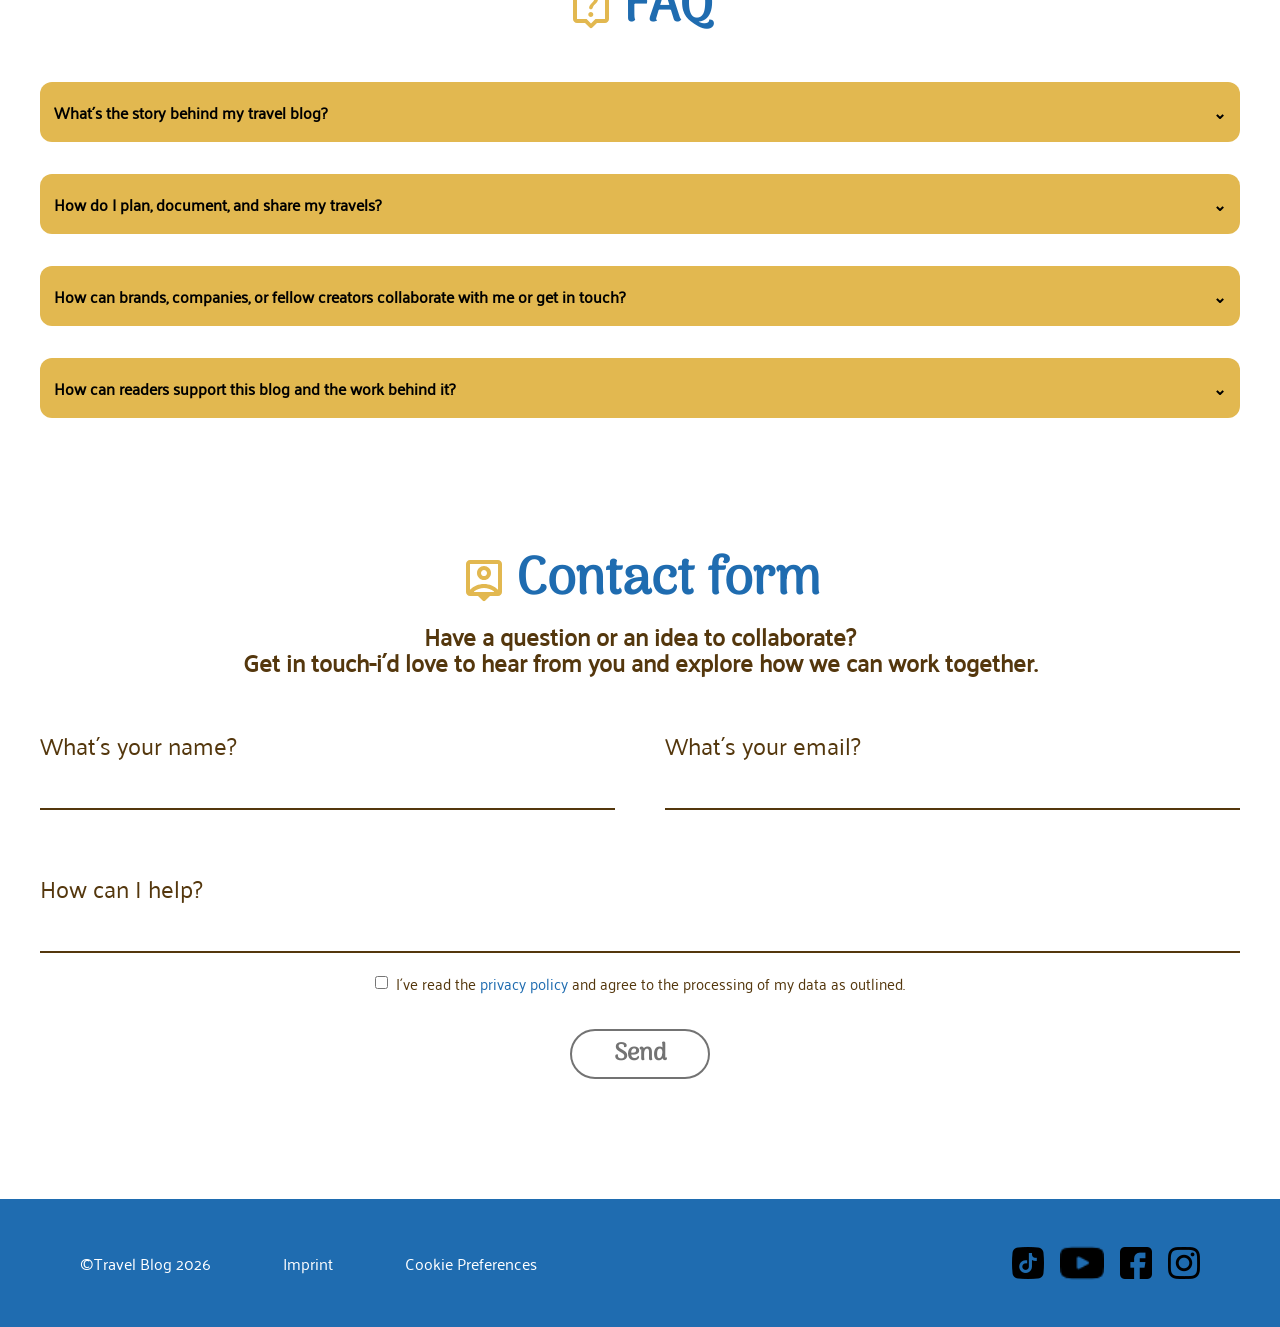
==== commit 52e26f94: "style: fix style in header section" ====
--- a/index.html
+++ b/index.html
@@ -39,7 +39,7 @@
     </header>
     <section class="hero">
         <div class="hero-section-yellow">
-            <img class="hero-Vector" src="./img/landing-page_hero-Vector 16.png" alt="hero-Vector">
+            <img class="hero-Vector" src="./img/Vector 16.svg" alt="hero-Vector">
             <div class="hero-section-text">
                 <h3>Cappadocia</h3>
                 <p>From sunrise balloons to hidden cave dwellings, every moment feels unreal in the best way.</p>
@@ -182,7 +182,7 @@
         <section class="contact-section" id="contact-link">
             <div class="contact">
                 <div class="contact-headline">
-                    <img src="/img/person_pin.svg" alt="contact-img">
+                    <img src="./img/person_pin.svg" alt="contact-img">
                     <h2>Contact form</h2>
                 </div>
                 <p>
--- a/style.css
+++ b/style.css
@@ -43,7 +43,7 @@
     font-size: 24px;
 
     padding: 0px 80px;
-    
+
 }
 
 .header-content {
@@ -134,10 +134,10 @@
 
 /** Text **/
 
- a:hover{
+a:hover {
     text-decoration: underline;
 
- }
+}
 
 
 /** Images **/
@@ -205,7 +205,7 @@
     transform: translateX(-35%);
 
 
-    width: 140px;
+    width: 160px;
     height: auto;
 
     z-index: 3;
@@ -239,7 +239,7 @@
     gap: 8px;
 }
 
-.slider-section-text-headline{
+.slider-section-text-headline {
     color: var(--primary-color);
 }
 
@@ -271,7 +271,7 @@
     overflow: hidden;
 
     border-top-right-radius: 100px;
-   
+
     cursor: pointer;
 }
 
@@ -358,7 +358,7 @@
     text-align: left;
 }
 
-.slider-landing_page_element_text h2{
+.slider-landing_page_element_text h2 {
     font-family: var(--texts);
     font-weight: bold;
     color: white;
@@ -412,7 +412,7 @@
     width: 100%;
 
     gap: 32px;
-    
+
     align-items: center;
 
     font-family: var(--texts);
@@ -463,7 +463,7 @@
 .questions-text {
     padding: 16px 24px;
     background-color: var(--secondary-color);
-    
+
     background: none;
 }
 
@@ -519,7 +519,7 @@
 
 .privacy-policy-check {
     display: flex;
-    
+
     align-items: center;
     justify-content: center;
     width: 100%;
@@ -724,11 +724,12 @@
     .hero {
         display: block;
         /* Stellt sicher, dass die Sektion auf Handys korrekt angezeigt wird */
+        position: relative;
         background-size: cover;
         /* Füllt jetzt den gesamten rechten Bereich aus (kein weißer Rand mehr!) */
-        background-position: center right;
+        background-position: center 70%;
         /* Richtet das Foto optimal aus */
-        min-height: 250px;
+        height: 335px;
         /* Gibt der Sektion eine stabile Höhe auf Handys */
     }
 
@@ -764,25 +765,26 @@
     }
 
     .hero-section-circle {
-        width: 75px;
-        transform: translateX(-50%);
+        width: 150px;
+        transform: translateX(-20%);
+        transform: translateY(-30%);
     }
 
     .header-content {
-    
-    justify-content: center;
-     
-}
+
+        justify-content: center;
+
+    }
 
     footer {
         flex-direction: column;
-       
+
         height: auto;
 
         padding: 40px 20px;
-       
+
         gap: 24px;
-            }
+    }
 
 
 
@@ -840,7 +842,7 @@
 
 @media (max-width: 480px) {
 
-    
+
     h1 {
         font-size: 36px;
     }
@@ -856,7 +858,7 @@
     p {
         font-size: 16px;
     }
-    
+
     .header {
         height: 70px;
     }
@@ -929,22 +931,38 @@
         position: relative;
         display: block;
 
+        height: 550px;
+
         background-size: cover;
-        background-position: center;
+        background-position: 63% center;
         background-repeat: no-repeat;
     }
 
     .hero-section-text {
         display: none;
     }
-    
+
     .hero-section-circle {
-        transform: translateX(-15%);
+        transform: translateX(5%);
+        transform: translateY(-45%);
+        width: 150px;
+    }
+
+    .hero-section-yellow {
+        position: relative;
+        width: 55%;
+        height: 330px;
+        overflow: hidden;
     }
 
     .hero-Vector {
+        position: absolute;
+        top: 0;
+        right: 0;
+
         width: auto;
-        height: 150px;
+        height: 85%;
+        max-width: none;
     }
 
     body {
@@ -975,7 +993,7 @@
         width: 40px;
     }
 
-    .contact>p{
+    .contact>p {
         display: none;
     }
 
@@ -990,7 +1008,7 @@
         justify-content: space-between;
         align-items: flex-end;
         justify-content: center;
-        
+
     }
 
     footer nav ul {
